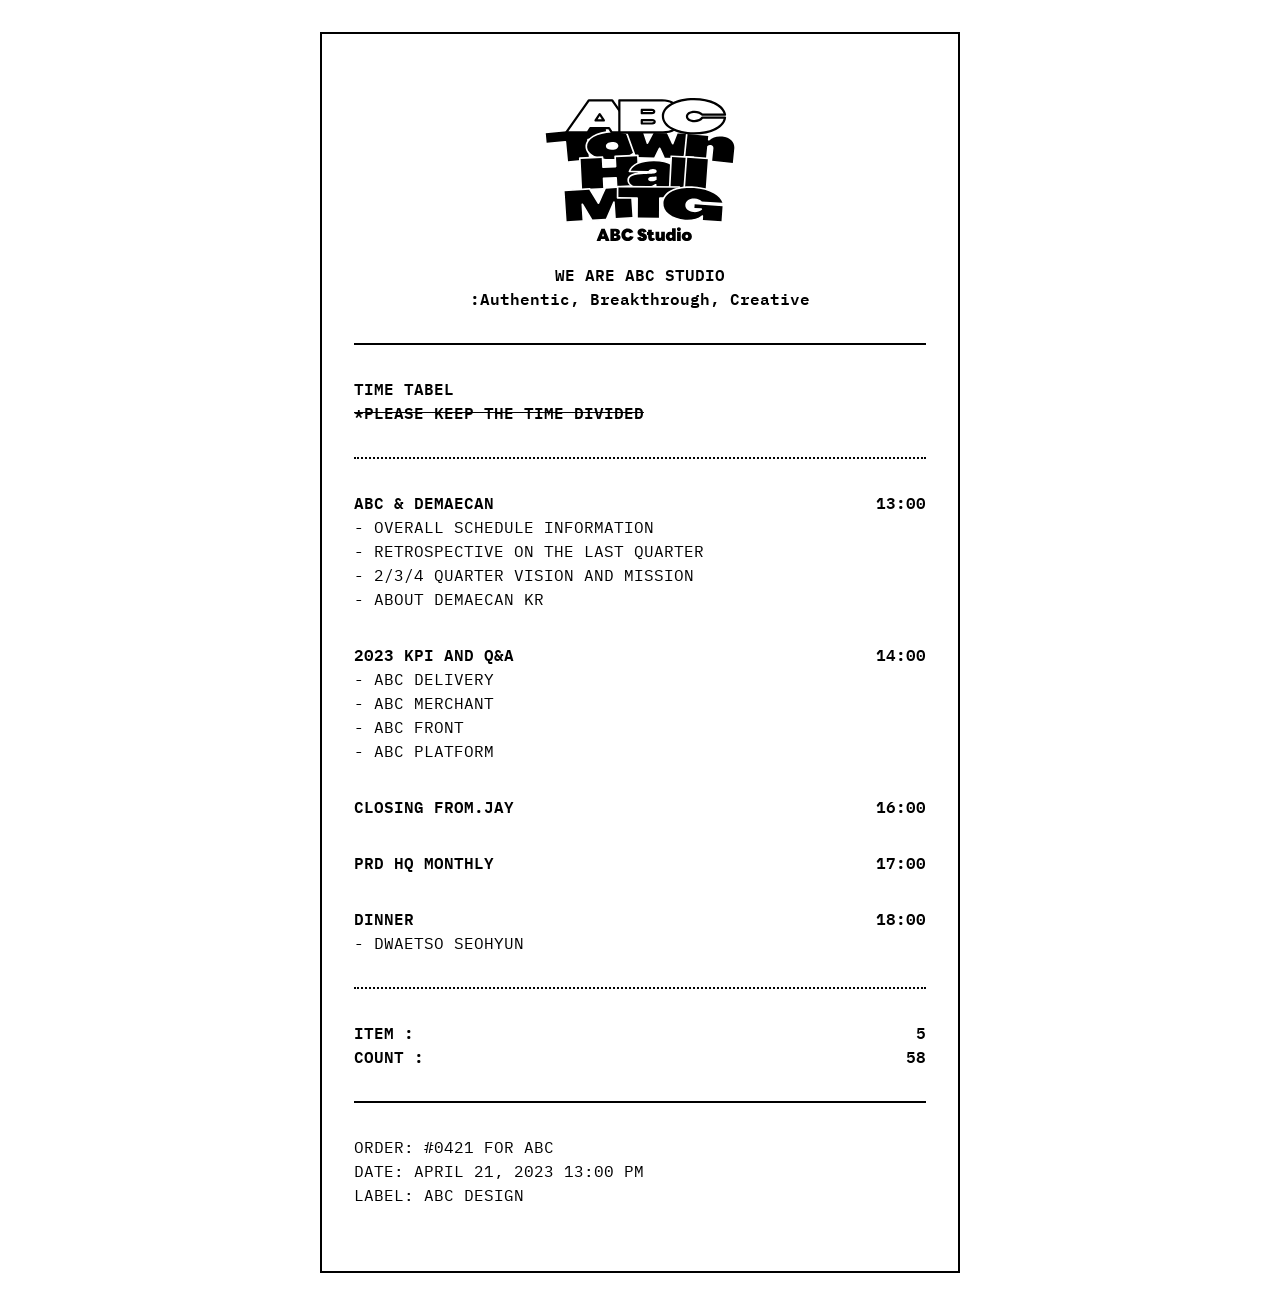
==== index.html @ a7e6b998 "Update index.html" ====
<!doctype html>
<html lang="kr">
<head>
<meta charset="utf-8">
<meta http-equiv="X-UA-Compatible" content="IE=edge, chrome=1">
<meta name="viewport" content="width=device-width, initial-scale=1.0">
<title>ABC Mini Town Hall - 2023 2Q</title>
<link rel="preconnect" href="https://fonts.googleapis.com">
<link rel="preconnect" href="https://fonts.gstatic.com" crossorigin>
<link href="https://fonts.googleapis.com/css2?family=IBM+Plex+Mono:wght@400;600&display=swap" rel="stylesheet">
<style>
    html, body, div, span, applet, object, iframe,
    h1, h2, h3, h4, h5, h6, p, blockquote, pre,
    a, abbr, acronym, address, big, cite, code,
    del, dfn, em, img, ins, kbd, q, s, samp,
    small, strike, strong, sub, sup, tt, var,
    b, u, i, center,
    dl, dt, dd, ol, ul, li,
    fieldset, form, label, legend,
    table, caption, tbody, tfoot, thead, tr, th, td,
    article, aside, canvas, details, embed,
    figure, figcaption, footer, header, hgroup,
    menu, nav, output, ruby, section, summary,
    time, mark, audio, video {
        margin: 0; padding: 0; border: 0; font-size: 100%; font: inherit; vertical-align: baseline; box-sizing: border-box;}
    /* HTML5 display-role reset for older browsers */
    article, aside, details, figcaption, figure,footer, header, hgroup, menu, nav, section {display: block;}
    ol, ul {list-style: none;}   
    
    body {background: #fff; font-family: 'IBM Plex Mono', monospace; width: 100%; max-width: 40rem; border: 2px solid #000; margin: 2rem auto; padding: 4rem 2rem; font-size: 1rem; font-weight: 400; line-height: 1.5; }
    h1 {font-weight: 600; font-size: 1rem; }
    span {text-decoration: line-through;}
    header  {text-align: center; margin: 0 0 2rem 0;}
    header svg {width: 12rem; height: auto; margin: 0 0 1rem 0; }
    section {text-transform: uppercase; border-top: 2px solid #000;  border-bottom: 2px solid #000;}
    section hr {border-width:2px 0 0 0; border-style:dotted; border-color:#000;}
    section article {margin: 2rem 0;}
    section article div {display: flex; justify-content: space-between;}
    dl {text-transform: uppercase; margin: 2rem 0 0 0;}
    
    @media screen and (max-width: 639px) {
        body {border: 0; margin: 0;}
    }
    
</style>
</head>
<body>
    <header>
        <svg width="177" height="132" viewBox="0 0 177 132" fill="none" xmlns="http://www.w3.org/2000/svg">
        <g clip-path="url(#clip0_108_330)">
        <path d="M19.6887 40.3896L1.74858 42.0853L0.773682 31.7952L57.5393 26.4247L58.5142 36.7148L40.5741 38.4105L42.3511 57.166L21.4631 59.1426L19.6861 40.387L19.6887 40.3896Z" fill="black"/>
        <path d="M21.4631 59.9182C21.0685 59.9182 20.7307 59.6193 20.6946 59.2173L18.9898 41.2323L1.82082 42.8558C1.39269 42.9022 1.01873 42.5852 0.977462 42.16L0.00256827 31.87C-0.0180644 31.6664 0.0464127 31.4628 0.175367 31.303C0.3069 31.1458 0.495173 31.0453 0.698921 31.0273L57.4646 25.6568C57.8927 25.613 58.2667 25.9274 58.3079 26.3526L59.2828 36.6426C59.3035 36.8462 59.239 37.0498 59.11 37.2096C58.9785 37.3668 58.7902 37.4673 58.5865 37.4853L41.4175 39.1088L43.1223 57.0938C43.1635 57.519 42.8515 57.8953 42.4259 57.9365L21.5379 59.9131C21.5121 59.9131 21.4889 59.9157 21.4631 59.9157V59.9182ZM19.6861 39.6165C19.8667 39.6165 20.0395 39.6783 20.1787 39.7943C20.3361 39.9257 20.4367 40.1139 20.4547 40.3174L22.1595 58.3025L41.5052 56.4728L39.8004 38.4878C39.7592 38.0626 40.0712 37.6863 40.4968 37.6451L57.6657 36.0216L56.8379 27.27L1.61708 32.4936L2.44754 41.2452L19.6165 39.6216C19.6397 39.6216 19.6655 39.6191 19.6887 39.6191L19.6861 39.6165Z" fill="white"/>
        <path d="M38.9725 45.0359C38.6553 37.4569 48.3862 31.5839 62.2642 31.0041C76.1423 30.4217 86.3322 35.4597 86.6495 43.0387C86.9667 50.6178 77.2332 56.4496 63.3552 57.0294C49.4771 57.6118 39.2897 52.6149 38.9725 45.0359ZM67.7757 43.9536C67.7035 42.2476 65.5293 41.1704 62.6949 41.289C59.8605 41.4075 57.7843 42.6625 57.8566 44.3711C57.9262 46.0358 60.1004 47.113 62.9348 46.9945C65.7692 46.8759 67.8454 45.6209 67.7757 43.9562V43.9536Z" fill="black"/>
        <path d="M61.2275 57.8489C55.2337 57.8489 49.797 56.782 45.7401 54.7874C41.0461 52.481 38.369 49.0278 38.2014 45.0695C38.0338 41.1086 40.4143 37.4363 44.8967 34.7356C49.2373 32.1174 55.3962 30.5196 62.2333 30.2336C69.0705 29.945 75.3402 31.0247 79.8871 33.2693C84.5811 35.5886 87.2582 39.047 87.4258 43.0079C87.5909 46.9687 85.213 50.6307 80.7279 53.3237C76.3899 55.9265 70.2336 57.519 63.3913 57.8051C62.664 57.836 61.9419 57.8515 61.2275 57.8515V57.8489ZM64.392 31.7334C63.7008 31.7334 63.0045 31.7489 62.2978 31.7772C55.716 32.053 49.8202 33.5734 45.6962 36.0602C41.7193 38.4568 39.607 41.6343 39.7463 45.005C39.8881 48.3732 42.2583 51.3548 46.4209 53.401C50.7332 55.5193 56.7373 56.5372 63.3243 56.2589C76.6891 55.6997 86.175 50.1539 85.8784 43.0723C85.7365 39.7015 83.3663 36.7122 79.2011 34.6557C75.3454 32.7513 70.1485 31.7334 64.392 31.7334ZM62.5222 47.7779C61.181 47.7779 59.9482 47.5202 59.0095 47.0409C57.8153 46.4301 57.1319 45.4947 57.0855 44.4046C56.9952 42.2579 59.2906 40.6602 62.664 40.5185C66.04 40.3741 68.4592 41.7786 68.5495 43.9227C68.6372 46.0462 66.3444 47.6259 62.9684 47.7676C62.8188 47.7728 62.6692 47.7779 62.5222 47.7779ZM63.1154 42.0544C62.989 42.0544 62.86 42.0569 62.7285 42.0621C60.3428 42.1626 58.5813 43.1419 58.6303 44.3376C58.6587 44.9896 59.2338 45.4174 59.711 45.6622C60.5208 46.0745 61.6504 46.2729 62.9013 46.2214C65.2483 46.1235 67.0485 45.1416 67.002 43.9871C66.953 42.8558 65.3102 42.0544 63.1128 42.0544H63.1154Z" fill="white"/>
        <path d="M75.6962 30.8572L91.8748 31.2489L93.626 36.5035L95.3385 41.6318L98.0053 36.6091L100.633 31.4628L113.851 31.7824L116.268 37.0524L118.646 42.1961L120.644 37.158L122.648 31.9963L138.368 32.3777L128.444 56.1919L110.888 55.7667L108.791 51.0044L106.653 46.3245L104.332 50.8961L102.008 55.5502L84.4522 55.125L75.6962 30.8572Z" fill="black"/>
        <path d="M128.446 56.9624C128.446 56.9624 128.433 56.9624 128.428 56.9624L110.872 56.5372C110.573 56.5294 110.302 56.3491 110.184 56.0759L108.087 51.3136L106.619 48.1026L105.023 51.244L102.702 55.8929C102.568 56.1609 102.289 56.331 101.99 56.3207L84.434 55.8955C84.1142 55.8878 83.8331 55.6842 83.7248 55.3853L74.9688 31.1175C74.8811 30.8778 74.9198 30.6098 75.0694 30.4036C75.219 30.1975 75.4717 30.0738 75.7167 30.0815L91.8953 30.4732C92.2229 30.481 92.5091 30.6923 92.6097 31.0015L95.5009 39.6706L97.3217 36.2432L99.9446 31.1072C100.079 30.8417 100.352 30.6717 100.651 30.6845L113.869 31.0041C114.166 31.0118 114.431 31.1871 114.553 31.4551L116.969 36.7251L118.589 40.2298L119.925 36.8668L121.926 31.7102C122.045 31.4061 122.331 31.1999 122.666 31.2154L138.386 31.5968C138.641 31.602 138.876 31.736 139.015 31.9499C139.154 32.1637 139.178 32.4318 139.08 32.6688L129.155 56.4831C129.034 56.7717 128.753 56.9598 128.441 56.9598L128.446 56.9624ZM111.401 55.0039L127.935 55.4033L137.223 33.1198L123.177 32.7797L121.372 37.4363L119.37 42.4795C119.257 42.7682 118.981 42.9589 118.671 42.9666C118.664 42.9666 118.656 42.9666 118.651 42.9666C118.349 42.9666 118.076 42.7914 117.949 42.5182L115.571 37.3745L113.353 32.5426L101.105 32.2462L98.6989 36.9596L96.027 41.9925C95.8826 42.2657 95.5886 42.4306 95.2791 42.3997C94.9696 42.3739 94.7065 42.1677 94.6085 41.874L91.3176 32.0065L76.8128 31.6561L85.0066 54.3622L101.541 54.7616L103.646 50.5456L105.969 45.9688C106.101 45.7086 106.369 45.5462 106.658 45.5462C106.663 45.5462 106.668 45.5462 106.673 45.5462C106.97 45.5514 107.238 45.7292 107.362 45.9972L109.5 50.677L111.404 54.9987L111.401 55.0039Z" fill="white"/>
        <path d="M131.675 32.2359L152.261 34.2872L151.838 38.5187C155.124 35.4108 159.179 34.2666 164.409 34.7872C172.128 35.5577 176.804 40.3793 176.167 46.7651L174.777 60.6991L154.191 58.6478L155.413 46.4121C155.542 45.1261 154.833 44.2603 153.461 44.1237C152.548 44.0335 151.764 44.3324 151.212 44.8221L149.876 58.2174L129.29 56.1661L131.678 32.2359H131.675Z" fill="black"/>
        <path d="M174.777 61.4722C174.751 61.4722 174.725 61.4722 174.699 61.4696L154.113 59.4183C153.688 59.3745 153.378 58.9982 153.419 58.573L154.642 46.3373C154.73 45.4586 154.317 44.987 153.383 44.8942C152.852 44.8401 152.354 44.9586 151.947 45.2292L150.642 58.2947C150.621 58.4983 150.521 58.6864 150.363 58.8153C150.203 58.9441 150.002 59.0085 149.796 58.9853L129.21 56.934C128.784 56.8902 128.475 56.514 128.516 56.0888L130.904 32.1586C130.925 31.955 131.025 31.7669 131.183 31.638C131.342 31.5092 131.544 31.4473 131.75 31.4679L152.336 33.5193C152.54 33.5399 152.728 33.6404 152.857 33.7976C152.986 33.9573 153.048 34.1609 153.027 34.3645L152.793 36.7096C155.934 34.4006 159.699 33.5399 164.481 34.0192C168.445 34.4135 171.726 35.836 173.97 38.1295C176.244 40.454 177.268 43.4665 176.93 46.8424L175.54 60.7764C175.52 60.98 175.419 61.1681 175.262 61.2969C175.122 61.4103 174.95 61.4722 174.772 61.4722H174.777ZM155.037 57.9545L174.083 59.8538L175.398 46.6878C175.687 43.7835 174.816 41.1962 172.871 39.2093C170.882 37.1786 167.932 35.9133 164.334 35.5551C159.253 35.0474 155.449 36.1684 152.372 39.0779C152.138 39.2995 151.789 39.3536 151.501 39.2093C151.212 39.0676 151.039 38.7583 151.072 38.4388L151.418 34.9778L132.372 33.0786L130.135 55.4703L149.182 57.3696L150.443 44.7422C150.464 44.5489 150.554 44.3685 150.698 44.2396C151.464 43.5619 152.473 43.2475 153.538 43.3506C155.318 43.5284 156.354 44.7576 156.182 46.4868L155.037 57.952V57.9545Z" fill="white"/>
        <path d="M32.9684 55.491L53.926 54.455L54.3903 63.8225L66.0142 63.2478L65.55 53.8803L86.5076 52.8444L87.9519 81.9853L66.9943 83.0212L66.5274 73.5713L54.9035 74.146L55.3729 83.5959L34.4153 84.6319L32.971 55.491H32.9684Z" fill="black"/>
        <path d="M34.4101 85.4049C34.0001 85.4049 33.6596 85.0828 33.639 84.6705L32.1947 55.5296C32.1844 55.326 32.2566 55.125 32.3933 54.9729C32.53 54.8209 32.7234 54.7307 32.9297 54.7204L53.8874 53.6844C54.0963 53.6715 54.2923 53.7463 54.4445 53.8828C54.5966 54.0194 54.6869 54.2127 54.6972 54.4189L55.1228 63.0132L65.2018 62.5159L64.7763 53.9215C64.7556 53.4937 65.0832 53.1329 65.5113 53.1123L86.469 52.0764C86.8893 52.0506 87.2582 52.383 87.2788 52.8108L88.7231 81.9517C88.7437 82.3795 88.4162 82.7403 87.988 82.7609L67.0304 83.7969C66.6074 83.8226 66.2412 83.4902 66.2206 83.0624L65.7899 74.3856L55.7108 74.883L56.1415 83.5598C56.1518 83.7634 56.0796 83.9644 55.9429 84.1164C55.8062 84.2685 55.6128 84.3587 55.4065 84.369L34.4488 85.4049C34.4359 85.4049 34.423 85.4049 34.4101 85.4049ZM33.7783 56.2254L35.1452 83.8226L54.5554 82.864L54.1247 74.1872C54.1143 73.9836 54.1866 73.7826 54.3232 73.6305C54.4599 73.4785 54.6534 73.3883 54.8597 73.378L66.4836 72.8033C66.9118 72.7724 67.2728 73.11 67.2935 73.5378L67.7242 82.2146L87.1344 81.2534L85.7674 53.6561L66.3573 54.6147L66.7828 63.2091C66.8034 63.6369 66.4759 63.9976 66.0478 64.0183L54.4238 64.5929C54.2149 64.6058 54.0189 64.5311 53.8667 64.3945C53.7146 64.2579 53.6243 64.0646 53.614 63.8585L53.1884 55.2641L33.7783 56.2228V56.2254Z" fill="white"/>
        <path d="M77.5995 75.7154C77.6795 68.9223 88.8546 69.3012 96.3649 69.18C100.203 69.1002 103.127 68.9249 103.14 67.59C103.148 66.8401 102.155 66.2036 100.445 66.183C98.4849 66.1598 97.265 66.9793 96.7105 67.974L78.7343 67.7653C80.9394 61.0392 90.2422 57.519 101.505 57.6505C115.896 57.818 123.386 62.9488 123.298 70.5742L123.156 82.8279L102.926 82.5934L102.957 79.9674C100.012 82.1012 95.7021 83.1758 89.9456 83.1088C82.7706 83.0264 77.5479 80.2561 77.5995 75.7128V75.7154ZM99.2458 76.0916C100.664 76.1071 102.088 75.7076 103.011 75.0505L103.034 73.0507C102.24 73.2904 101.278 73.3625 100.319 73.4373C98.4823 73.5816 96.8111 73.7311 96.7982 74.8134C96.7905 75.5221 97.6184 76.0736 99.2458 76.0916Z" fill="black"/>
        <path d="M90.4382 83.8871C90.2731 83.8871 90.1055 83.8871 89.9378 83.8845C81.9169 83.7917 76.7716 80.5807 76.8283 75.705C76.8877 70.5768 82.3166 69.1027 88.166 68.6492L78.7291 68.5409C78.4815 68.5383 78.252 68.4172 78.1101 68.2188C77.9657 68.0178 77.927 67.7627 78.0044 67.5282C80.2044 60.8176 89.2105 56.7485 101.518 56.8799C108.683 56.9624 114.308 58.2354 118.241 60.6604C122.104 63.0441 124.124 66.4767 124.075 70.5871L123.933 82.8408C123.928 83.2634 123.582 83.6036 123.159 83.6036H123.149L102.918 83.3691C102.49 83.3639 102.15 83.0135 102.155 82.5857L102.168 81.3925C99.2406 83.0495 95.3049 83.8871 90.4408 83.8871H90.4382ZM78.3732 75.7231C78.3294 79.5989 82.982 82.2558 89.9533 82.3383C95.4519 82.4027 99.6687 81.3951 102.501 79.3438C102.738 79.1711 103.05 79.1479 103.31 79.2819C103.571 79.4159 103.731 79.6865 103.728 79.9777L103.708 81.8306L122.39 82.0471L122.525 70.5665C122.566 66.9767 120.851 64.0853 117.426 61.9747C113.787 59.7301 108.278 58.5034 101.497 58.4261C90.5491 58.287 82.4172 61.5624 79.8691 67.0076L96.2953 67.1983C97.149 66.0361 98.6345 65.4021 100.455 65.4124C101.397 65.4227 102.212 65.6057 102.813 65.9381C103.522 66.3298 103.922 66.9354 103.914 67.6003C103.888 69.7959 100.241 69.8707 96.3804 69.9531C95.8568 69.9609 95.3178 69.9686 94.7685 69.9737C87.4929 70.0562 78.4377 70.1567 78.3732 75.7231ZM100.368 66.9561C98.9672 66.9561 97.8814 67.4612 97.3888 68.3502C97.3836 68.3605 97.3759 68.3708 97.3708 68.3812C98.7067 68.3425 100.074 68.2703 101.049 68.0925C102.132 67.8967 102.366 67.6338 102.369 67.5797C102.369 67.5307 102.286 67.4096 102.065 67.2885C101.848 67.1699 101.35 66.9664 100.44 66.9561C100.417 66.9561 100.393 66.9561 100.37 66.9561H100.368ZM99.3309 76.8647C99.2999 76.8647 99.269 76.8647 99.238 76.8647C98.325 76.8544 97.5822 76.692 97.0329 76.3854C96.3855 76.0246 96.0193 75.4473 96.027 74.8031C96.0477 72.9992 98.2863 72.8214 100.259 72.6642C101.165 72.5972 102.098 72.525 102.813 72.3085C103.047 72.2364 103.305 72.2828 103.501 72.4296C103.697 72.5765 103.813 72.811 103.811 73.0559L103.788 75.0556C103.785 75.303 103.664 75.535 103.463 75.6767C102.413 76.4214 100.876 76.8595 99.3334 76.8595L99.3309 76.8647ZM99.2561 75.3185C100.347 75.3314 101.448 75.0685 102.245 74.6227L102.253 74.0145C101.644 74.1124 101.005 74.1588 100.381 74.2052C99.6171 74.2671 97.5797 74.4268 97.5771 74.8185C97.5771 74.9087 97.755 75.0118 97.7911 75.0324C97.9717 75.1329 98.405 75.3056 99.2586 75.3159L99.2561 75.3185Z" fill="white"/>
        <path d="M117.323 53.6948L137.86 54.7436L136.369 83.882L115.832 82.8331L117.323 53.6948Z" fill="black"/>
        <path d="M136.372 84.655C136.359 84.655 136.346 84.655 136.33 84.655L115.793 83.6062C115.589 83.5959 115.396 83.5031 115.259 83.351C115.123 83.199 115.05 82.998 115.061 82.7944L116.551 53.6561C116.562 53.4525 116.655 53.2592 116.807 53.1226C116.959 52.986 117.155 52.9139 117.364 52.9242L137.901 53.973C138.327 53.9937 138.657 54.357 138.634 54.7848L137.143 83.9231C137.122 84.3355 136.779 84.6576 136.372 84.6576V84.655ZM116.644 82.1012L135.637 83.0701L137.047 55.4754L118.055 54.5065L116.644 82.1012Z" fill="white"/>
        <path d="M131.355 54.3416L151.864 55.8414L149.731 84.9385L129.222 83.4387L131.355 54.3416Z" fill="black"/>
        <path d="M149.734 85.7116C149.716 85.7116 149.695 85.7116 149.677 85.7116L129.168 84.2118C128.965 84.1963 128.774 84.101 128.64 83.9464C128.505 83.7917 128.438 83.5882 128.454 83.3846L130.587 54.2875C130.602 54.0839 130.698 53.8932 130.852 53.7592C131.007 53.6252 131.211 53.5608 131.415 53.5736L151.924 55.0735C152.349 55.1044 152.669 55.4755 152.638 55.9007L150.505 84.9978C150.474 85.405 150.136 85.7142 149.734 85.7142V85.7116ZM130.053 82.7249L149.019 84.1113L151.039 56.5552L132.072 55.1688L130.053 82.7249Z" fill="white"/>
        <path d="M18.1852 85.3431L42.0778 83.7711L46.1502 90.3966L50.2252 97.0634L53.351 89.925L56.5207 82.8253L80.4133 81.2534L82.3296 110.366L65.4727 111.474L64.4565 96.0429L64.2012 96.6021L57.524 111.995L44.2468 112.868L35.6069 98.4833L35.2794 97.9627L36.2955 113.394L20.104 114.458L18.1878 85.3457L18.1852 85.3431Z" fill="black"/>
        <path d="M20.1014 115.231C19.6965 115.231 19.356 114.917 19.3302 114.51L17.414 85.3972C17.3856 84.972 17.708 84.6035 18.1361 84.5751L42.0288 83.0032C42.3176 82.98 42.5884 83.1243 42.738 83.3691L46.8104 89.9946L50.1142 95.396L52.6443 89.6158L55.8165 82.5109C55.9326 82.2481 56.1854 82.0729 56.4716 82.0548L80.3643 80.4828C80.5706 80.4674 80.7718 80.537 80.9239 80.6735C81.0761 80.8101 81.1715 80.9982 81.187 81.2044L83.1033 110.317C83.1162 110.521 83.0491 110.724 82.9124 110.876C82.7757 111.028 82.5874 111.124 82.3811 111.139L65.5242 112.247C65.0961 112.278 64.7299 111.953 64.7015 111.526L63.8942 99.2564L58.2331 112.304C58.1171 112.569 57.8643 112.75 57.5729 112.768L44.2958 113.641C44.0095 113.662 43.731 113.518 43.5814 113.268L36.2593 101.073L37.0666 113.34C37.095 113.765 36.7726 114.134 36.3445 114.162L20.153 115.226C20.1349 115.226 20.1194 115.226 20.1014 115.226V115.231ZM19.0078 86.0647L20.8235 113.636L35.4701 112.672L34.5056 98.0143C34.4824 97.6612 34.7016 97.3365 35.0394 97.2283C35.3773 97.1201 35.7461 97.2541 35.9318 97.553L36.2593 98.0736L44.6646 112.067L57.0003 111.255L63.4919 96.2954L63.755 95.7207C63.902 95.3986 64.2502 95.2182 64.5983 95.2801C64.9465 95.3445 65.207 95.6357 65.2302 95.9888L66.1948 110.647L81.5094 109.639L79.6937 82.0677L57.039 83.5572L54.0602 90.2317L50.9369 97.3649C50.8209 97.6277 50.5681 97.8055 50.2818 97.8262C49.9956 97.8468 49.7196 97.705 49.57 97.4577L45.495 90.7909L41.6677 84.5648L19.013 86.0543L19.0078 86.0647Z" fill="white"/>
        <path d="M85.8345 92.1748L67.8145 92.0871L67.8635 81.7507L124.882 82.0239L124.833 92.3603L106.813 92.2727L106.723 111.111L85.7417 111.01L85.8319 92.1722L85.8345 92.1748Z" fill="black"/>
        <path d="M106.725 111.889H106.723L85.7417 111.788C85.3136 111.788 84.9706 111.438 84.9706 111.013L85.0583 92.9479L67.8119 92.8654C67.3838 92.8654 67.0408 92.5149 67.0408 92.0897L67.0898 81.7533C67.0898 81.3281 67.438 80.9828 67.8635 80.9828H67.8661L124.884 81.256C125.313 81.256 125.656 81.6064 125.656 82.0316L125.607 92.3681C125.607 92.5716 125.524 92.7701 125.377 92.9144C125.23 93.0587 125.037 93.1309 124.828 93.1386L107.581 93.0561L107.494 111.121C107.494 111.327 107.411 111.523 107.264 111.667C107.12 111.812 106.924 111.892 106.72 111.892L106.725 111.889ZM86.5232 110.245L105.957 110.338L106.044 92.2727C106.044 91.8475 106.392 91.5022 106.818 91.5022H106.821L124.067 91.5846L124.108 82.7944L68.6372 82.529L68.596 91.3192L85.8423 91.4017C86.2704 91.4017 86.6134 91.7521 86.6134 92.1774L86.5258 110.242L86.5232 110.245Z" fill="white"/>
        <path d="M145.945 108.853C142.314 111.822 136.849 113.451 130.066 112.987C117.498 112.123 108.794 104.926 109.361 96.651C110.026 86.9615 121.715 81.1632 138.404 82.3074C153.554 83.3459 163.896 89.822 165.546 97.4551L145.153 96.0558C143.995 94.6384 141.396 93.5432 138.858 93.3679C134.53 93.0716 131.288 95.2311 131.061 98.5142C130.845 101.674 133.728 104.13 137.973 104.421C140.72 104.609 143.364 103.872 145.004 102.521L137.847 102.029L138.182 97.1639L165.441 99.0348L164.383 114.42L145.656 113.136L145.95 108.853H145.945Z" fill="black"/>
        <path d="M164.378 115.195C164.36 115.195 164.342 115.195 164.324 115.195L145.597 113.912C145.171 113.884 144.849 113.512 144.877 113.087L145.058 110.461C141.182 113 135.913 114.167 130.012 113.76C117.186 112.881 107.976 105.503 108.59 96.5995C109.289 86.4125 121.294 80.3617 138.456 81.5368C153.293 82.5547 164.484 88.8865 166.299 97.2927C166.351 97.5298 166.286 97.7772 166.129 97.9627C165.969 98.1457 165.732 98.2462 165.492 98.2282L145.099 96.8288C144.885 96.8134 144.689 96.7129 144.552 96.5454C143.544 95.311 141.125 94.2982 138.804 94.141C134.891 93.8704 132.031 95.695 131.832 98.5709C131.644 101.3 134.192 103.39 138.025 103.653C139.526 103.756 141.024 103.557 142.309 103.114L137.793 102.805C137.367 102.777 137.045 102.406 137.073 101.98L137.408 97.1149C137.421 96.9113 137.517 96.7206 137.672 96.584C137.826 96.45 138.03 96.383 138.234 96.3959L165.492 98.2668C165.918 98.2952 166.24 98.6663 166.212 99.0915L165.154 114.476C165.126 114.883 164.785 115.195 164.383 115.195H164.378ZM146.474 112.42L163.658 113.597L164.61 99.7538L138.894 97.9911L138.667 101.313L145.053 101.751C145.37 101.772 145.641 101.985 145.736 102.287C145.832 102.588 145.736 102.918 145.491 103.119C143.67 104.619 140.839 105.395 137.917 105.194C133.248 104.874 130.04 102.042 130.285 98.4653C130.54 94.7415 134.167 92.2753 138.907 92.6C141.55 92.7803 144.15 93.855 145.52 95.311L164.509 96.6124C163.452 93.4169 160.7 90.4198 156.646 88.0824C151.828 85.3018 145.499 83.5727 138.347 83.083C122.107 81.9672 110.766 87.4433 110.129 96.7077C109.869 100.486 111.695 104.14 115.267 106.998C118.971 109.961 124.242 111.814 130.115 112.219C136.356 112.649 141.803 111.24 145.453 108.258C145.692 108.062 146.025 108.029 146.299 108.17C146.572 108.312 146.737 108.603 146.716 108.91L146.474 112.422V112.42Z" fill="white"/>
        <path d="M41.2756 2.12604H62.8935L83.6268 31.5994H62.4293L59.943 27.8086H42.7509L40.2646 31.5994H20.5011L41.2756 2.12604ZM47.5119 20.611H55.182L51.347 14.8436L47.5119 20.611Z" fill="white"/>
        <path d="M83.6268 32.6302H62.4293C62.0811 32.6302 61.7562 32.455 61.5653 32.1638L59.3834 28.8394H43.3054L41.1235 32.1638C40.9326 32.455 40.6077 32.6302 40.2595 32.6302H20.496C20.1117 32.6302 19.7584 32.4163 19.5804 32.0736C19.4024 31.7308 19.4308 31.3211 19.6526 31.0041L40.4323 1.53074C40.6257 1.25758 40.9404 1.09265 41.2757 1.09265H62.8936C63.2288 1.09265 63.5435 1.255 63.7369 1.53074L84.4702 31.0041C84.692 31.3185 84.7203 31.7308 84.5424 32.071C84.3644 32.4111 84.0111 32.6276 83.6268 32.6276V32.6302ZM62.989 30.5686H81.6409L62.3571 3.15684H41.8095L22.487 30.5686H39.705L41.8869 27.2442C42.0778 26.953 42.4027 26.7778 42.7509 26.7778H59.9431C60.2913 26.7778 60.6162 26.953 60.8071 27.2442L62.989 30.5686ZM55.1847 21.6418H47.5145C47.1353 21.6418 46.7846 21.4331 46.6041 21.098C46.4235 20.763 46.4442 20.3559 46.6531 20.0415L50.4882 14.2741C50.679 13.9855 51.0014 13.8128 51.347 13.8128C51.6926 13.8128 52.015 13.9855 52.2058 14.2741L56.0409 20.0415C56.2524 20.3584 56.2705 20.763 56.0899 21.098C55.9094 21.4331 55.5612 21.6418 55.1795 21.6418H55.1847ZM49.4385 19.5802H53.2607L51.3496 16.7042L49.4385 19.5802Z" fill="black"/>
        <path d="M69.4651 2.12604H108.825C117.085 2.12604 121.635 5.07415 121.635 9.87255C121.635 13.0732 119.569 15.5987 115.651 16.779C120.583 17.7041 122.857 20.1884 122.857 23.7266C122.857 28.6539 118.138 31.5994 109.583 31.5994H69.4651V2.12604ZM90.1571 10.8853V14.0009H99.2587C100.734 14.0009 101.619 13.4546 101.619 12.4418C101.619 11.4291 100.734 10.8827 99.2587 10.8827H90.1571V10.8853ZM90.1571 20.4022V23.5179H99.6816C101.157 23.5179 102.042 22.9277 102.042 21.9588C102.042 20.9898 101.157 20.3997 99.6816 20.3997H90.1571V20.4022Z" fill="white"/>
        <path d="M109.583 32.6302H69.4651C68.8951 32.6302 68.4335 32.1689 68.4335 31.5994V2.12602C68.4335 1.5565 68.8951 1.09521 69.4651 1.09521H108.825C117.493 1.09521 122.666 4.37576 122.666 9.87254C122.666 12.7047 121.256 15.0446 118.71 16.5702C122.914 18.2298 123.889 21.2681 123.889 23.7266C123.889 26.4041 122.494 32.6302 109.583 32.6302ZM70.4967 30.5686H109.583C117.364 30.5686 121.826 28.074 121.826 23.7266C121.826 20.5826 119.685 18.5854 115.461 17.7917C114.994 17.7041 114.646 17.3072 114.622 16.8331C114.597 16.3589 114.901 15.9285 115.355 15.7919C118.741 14.774 120.603 12.6712 120.603 9.87254C120.603 5.605 116.309 3.15683 108.825 3.15683H70.4967V30.5686ZM99.6791 24.5461H90.1545C89.5845 24.5461 89.1229 24.0848 89.1229 23.5153V20.3997C89.1229 19.8301 89.5845 19.3688 90.1545 19.3688H99.6791C102.183 19.3688 103.071 20.763 103.071 21.9562C103.071 23.1493 102.183 24.5461 99.6791 24.5461ZM91.1862 22.4845H99.6791C100.172 22.4845 101.007 22.3736 101.007 21.9562C101.007 21.5387 100.172 21.4305 99.6791 21.4305H91.1862V22.4845ZM99.2561 15.0292H90.1545C89.5845 15.0292 89.1229 14.5679 89.1229 13.9983V10.8827C89.1229 10.3132 89.5845 9.85192 90.1545 9.85192H99.2561C101.758 9.85192 102.648 11.1894 102.648 12.4418C102.648 13.6943 101.755 15.0292 99.2561 15.0292ZM91.1862 12.9675H99.2561C99.5682 12.9675 100.584 12.9289 100.584 12.4418C100.584 11.9548 99.5682 11.9135 99.2561 11.9135H91.1862V12.9675Z" fill="black"/>
        <path d="M145.721 15.4312C144.669 13.8309 141.759 12.6944 138.853 12.6944C134.68 12.6944 131.814 14.421 131.814 16.9465C131.814 19.472 134.68 21.2424 138.853 21.2424C141.971 21.2424 144.963 19.8946 145.891 18.0855H166.877C165.781 26.5072 154.446 32.6972 138.265 32.6972C122.084 32.6972 109.652 26.0021 109.652 16.8666C109.652 7.73107 121.743 1.03082 138.262 1.03082C154.781 1.03082 165.358 7.09455 166.875 15.4312H145.721Z" fill="white"/>
        <path d="M138.262 33.7254C121.085 33.7254 108.618 26.6335 108.618 16.864C108.618 7.09453 121.085 0 138.262 0C146.092 0 153.053 1.44828 158.397 4.18765C163.718 6.91672 167.089 10.8441 167.891 15.2482C167.945 15.5497 167.865 15.859 167.669 16.0935C167.473 16.328 167.184 16.4646 166.877 16.4646H145.723C145.375 16.4646 145.053 16.2893 144.862 16.0007C144.008 14.7045 141.427 13.7278 138.855 13.7278C135.319 13.7278 132.849 15.0524 132.849 16.949C132.849 18.8457 135.374 20.2141 138.855 20.2141C141.852 20.2141 144.32 18.8947 144.976 17.6165C145.151 17.2712 145.507 17.0547 145.894 17.0547H166.88C167.176 17.0547 167.46 17.1836 167.653 17.4052C167.849 17.6268 167.94 17.9232 167.901 18.2195C167.321 22.6855 164.053 26.6799 158.707 29.463C153.35 32.2514 146.281 33.728 138.267 33.728L138.262 33.7254ZM138.262 2.06161C130.445 2.06161 123.342 3.6104 118.261 6.42193C113.374 9.1278 110.681 12.8335 110.681 16.8614C110.681 20.8893 113.374 24.5976 118.261 27.3009C123.342 30.1125 130.445 31.6612 138.262 31.6612C152.715 31.6612 163.687 26.5587 165.626 19.1112H146.461C145.107 20.9718 142.046 22.268 138.853 22.268C134.102 22.268 130.783 20.0775 130.783 16.9413C130.783 13.8051 134.025 11.6584 138.853 11.6584C141.883 11.6584 144.805 12.7614 146.229 14.3952H165.559C163.23 7.06876 152.298 2.05646 138.265 2.05646L138.262 2.06161Z" fill="black"/>
        <path d="M48.5435 131.459L52.9537 120.651C53.0156 120.512 53.124 120.434 53.2787 120.434H55.6308C55.7856 120.434 55.8939 120.512 55.9558 120.651L60.366 131.459C60.4434 131.644 60.3506 131.784 60.1494 131.784H57.039C56.8843 131.784 56.7605 131.706 56.714 131.552L56.2189 130.083H52.6133L52.1336 131.552C52.0872 131.706 51.9634 131.784 51.8086 131.784H48.7602C48.559 131.784 48.4661 131.644 48.5435 131.459ZM55.3368 127.423L54.4084 124.64L53.4954 127.423H55.3368Z" fill="black"/>
        <path d="M61.2017 131.505V120.713C61.2017 120.543 61.31 120.434 61.4802 120.434H65.9214C68.9389 120.434 70.0067 121.64 70.0067 123.434C70.0067 124.485 69.4496 125.32 68.3818 125.784C69.8519 126.186 70.5792 127.191 70.5792 128.397C70.5792 130.608 69.1246 131.784 65.7047 131.784H61.4802C61.31 131.784 61.2017 131.675 61.2017 131.505ZM64.5751 123.063V124.887H65.844C66.2309 124.887 66.6332 124.625 66.6332 123.975C66.6332 123.326 66.2309 123.063 65.844 123.063H64.5751ZM64.5751 127.191V129.155H65.9678C66.5249 129.155 66.9891 128.877 66.9891 128.181C66.9891 127.485 66.5249 127.191 65.9678 127.191H64.5751Z" fill="black"/>
        <path d="M71.291 126.109C71.291 122.63 73.8443 120.218 77.1713 120.218C79.7401 120.218 81.4423 121.378 82.2934 123.48C82.3708 123.666 82.2934 123.79 82.1232 123.836L79.183 124.609C79.0283 124.656 78.9199 124.609 78.8271 124.47C78.4248 123.882 77.8986 123.635 77.1559 123.635C75.9024 123.635 74.9275 124.563 74.9275 126.109C74.9275 127.655 75.9179 128.583 77.1713 128.583C78.0379 128.583 78.7652 128.305 79.1211 127.377C79.183 127.207 79.2913 127.129 79.4616 127.176L82.3708 127.933C82.541 127.98 82.6338 128.088 82.5874 128.243C81.8911 130.423 79.8639 132 77.1713 132C73.6277 132 71.291 129.588 71.291 126.109Z" fill="black"/>
        <path d="M85.9455 128.969C85.8836 128.784 85.961 128.66 86.1312 128.614L88.7309 127.964C88.8857 127.933 89.0094 127.995 89.0713 128.15C89.3808 128.83 89.876 129.062 90.6033 129.062C91.0676 129.062 91.3925 128.908 91.3925 128.629C91.3925 128.274 91.0521 128.119 90.2629 127.841L88.963 127.377C87.2918 126.789 86.1931 125.614 86.1931 123.882C86.1931 121.718 88.1274 120.218 90.4641 120.218C92.3674 120.218 93.9613 121.068 94.6576 123.047C94.7195 123.233 94.6422 123.357 94.4719 123.403L91.7794 124.145C91.6092 124.192 91.4854 124.13 91.4235 123.96C91.114 123.279 90.7426 123.156 90.4021 123.156C90.0617 123.156 89.7522 123.326 89.7522 123.65C89.7522 123.929 90.0308 124.161 91.0676 124.501L91.9496 124.795C93.9303 125.46 94.9207 126.511 94.9207 128.382C94.9207 130.5 93.0638 132 90.4486 132C88.2821 132 86.6109 130.902 85.9455 128.969Z" fill="black"/>
        <path d="M96.0013 127.995V126.264H95.1811C95.0109 126.264 94.9026 126.155 94.9026 125.985V123.759C94.9026 123.589 95.0109 123.48 95.1811 123.48H96.0013V121.702C96.0013 121.532 96.1096 121.424 96.2798 121.424H99.1271C99.2973 121.424 99.4057 121.532 99.4057 121.702V123.48H100.829C101 123.48 101.108 123.589 101.108 123.759V125.985C101.108 126.155 101 126.264 100.829 126.264H99.4057V128.366C99.4057 128.923 99.514 129.155 99.7925 129.155C99.9163 129.155 99.9937 129.124 100.133 128.939C100.21 128.846 100.288 128.83 100.458 128.908L102.299 129.681C102.454 129.743 102.516 129.897 102.423 130.098C101.82 131.397 100.427 131.938 99.22 131.938C96.8833 131.938 96.0013 130.485 96.0013 127.995Z" fill="black"/>
        <path d="M102.826 128.861V123.681C102.826 123.511 102.934 123.403 103.104 123.403H105.951C106.122 123.403 106.23 123.511 106.23 123.681V127.655C106.23 128.66 106.478 129 107.097 129C107.762 129 108.025 128.49 108.025 127.547V123.681C108.025 123.511 108.133 123.403 108.304 123.403H111.151C111.321 123.403 111.429 123.511 111.429 123.681V131.505C111.429 131.675 111.321 131.784 111.151 131.784H108.814C108.644 131.784 108.536 131.691 108.52 131.505L108.489 130.902C107.901 131.613 107.081 131.938 105.951 131.938C103.94 131.938 102.826 130.779 102.826 128.861Z" fill="black"/>
        <path d="M112.296 127.593C112.296 124.965 113.874 123.248 116.18 123.248C116.892 123.248 117.511 123.449 118.021 123.821V120.465C118.021 120.295 118.13 120.187 118.3 120.187H121.147C121.318 120.187 121.426 120.295 121.426 120.465V131.505C121.426 131.675 121.318 131.784 121.147 131.784H118.811C118.64 131.784 118.517 131.675 118.517 131.505L118.501 130.933C117.929 131.598 117.139 131.938 116.18 131.938C113.874 131.938 112.296 130.222 112.296 127.593ZM118.3 127.593C118.3 126.774 117.774 126.186 117 126.186C116.226 126.186 115.7 126.774 115.7 127.593C115.7 128.413 116.226 129 117 129C117.774 129 118.3 128.413 118.3 127.593Z" fill="black"/>
        <path d="M122.556 120.901C122.556 119.88 123.345 119.185 124.366 119.185C125.387 119.185 126.177 119.88 126.177 120.901C126.177 121.921 125.387 122.617 124.366 122.617C123.345 122.617 122.556 121.921 122.556 120.901ZM122.664 131.508V123.684C122.664 123.514 122.772 123.406 122.942 123.406H125.79C125.96 123.406 126.068 123.514 126.068 123.684V131.508C126.068 131.678 125.96 131.786 125.79 131.786H122.942C122.772 131.786 122.664 131.678 122.664 131.508Z" fill="black"/>
        <path d="M126.935 127.593C126.935 125.011 128.776 123.248 131.639 123.248C134.502 123.248 136.343 125.011 136.343 127.593C136.343 130.175 134.502 131.938 131.639 131.938C128.776 131.938 126.935 130.175 126.935 127.593ZM132.939 127.593C132.939 126.774 132.413 126.186 131.639 126.186C130.865 126.186 130.339 126.774 130.339 127.593C130.339 128.413 130.865 129 131.639 129C132.413 129 132.939 128.413 132.939 127.593Z" fill="black"/>
        </g>
        <defs>
        <clipPath id="clip0_108_330">
        <rect width="177" height="132" fill="white"/>
        </clipPath>
        </defs>
        </svg>
        <h1>WE ARE ABC STUDIO<br />:Authentic, Breakthrough, Creative</h1>
    </header>
    <section>
        <article>
         <h1>time tabel <br /><span>*Please keep the time divided</span></h1>
        </article>
        <hr>
        <article>
            <div>
                <h1>ABC & Demaecan</h1>
                <h1>13:00</h1>
            </div>
            <ol>
                <li>- Overall schedule information</li>
                <li>- Retrospective on the last quarter</li>
                <li>- 2/3/4 quarter Vision and Mission</li>
                <li>- About Demaecan KR</li>
            </ol>
        </article>
        <article>
            <div>
                <h1>2023 KPI and Q&A</h1>
                <h1>14:00</h1>
            </div>
            <ol>
                <li>- ABC Delivery</li>
                <li>- ABC Merchant</li>
                <li>- ABC front</li>
                <li>- ABC platform</li>
            </ol>
        </article>
        <article>
            <div>
                <h1>Closing from.Jay</h1>
                <h1>16:00</h1>
            </div>
        </article>
        <article>
            <div>
                <h1>PRD HQ Monthly</h1>
                <h1>17:00</h1>
            </div>
        </article>
        <article>
            <div>
                <h1>Dinner</h1>
                <h1>18:00</h1>
            </div>
            <ol>
                <li>- Dwaetso Seohyun</li>
            </ol>
        </article>
        <hr>
        <article>
            <div>
                <h1>Item :</h1>
                <h1>5</h1>
            </div>
            <div>
                <h1>Count :</h1>
                <h1>58</h1>
            </div>
        </article>
    </section>
    <dl>
        <dd>ORDER: #0421 FOR ABC</dd>
        <dd>Date: April 21, 2023 13:00 pm</dd>
        <dd>Label: Abc design</dd>
    </dl>

</body>
</html>
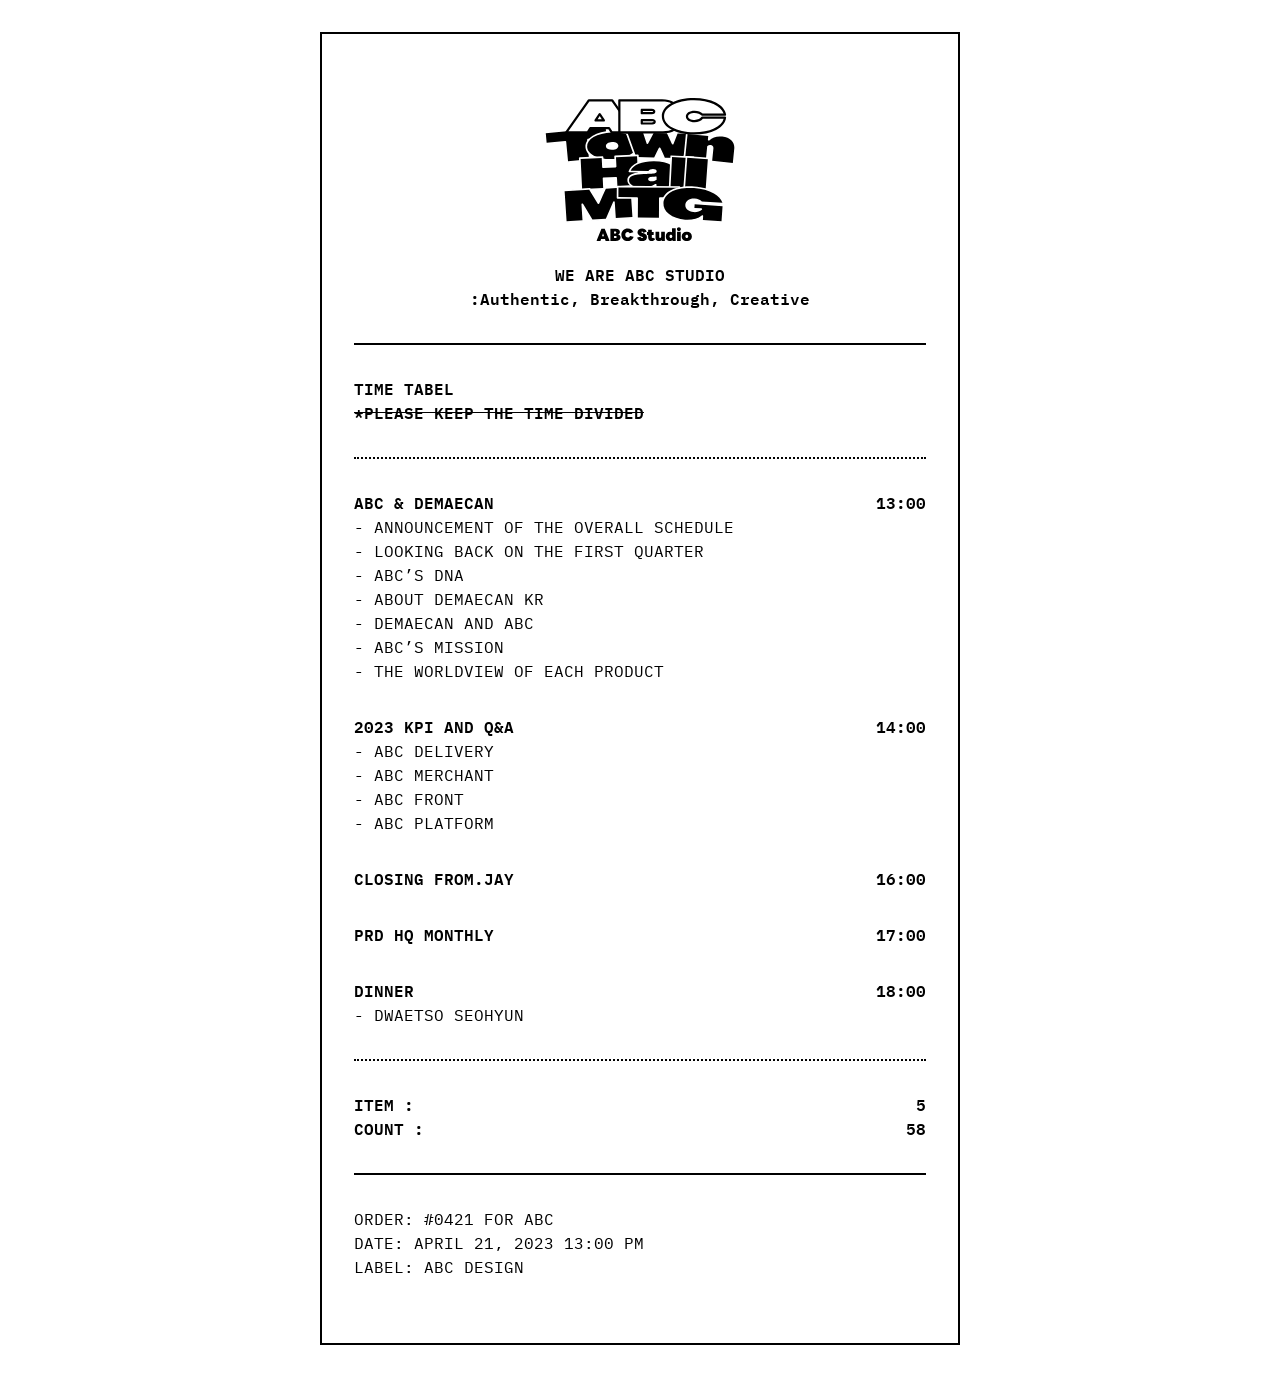
==== commit 6395f10c: "Update index.html" ====
--- a/index.html
+++ b/index.html
@@ -105,10 +105,13 @@
                 <h1>13:00</h1>
             </div>
             <ol>
-                <li>- Overall schedule information</li>
-                <li>- Retrospective on the last quarter</li>
-                <li>- 2/3/4 quarter Vision and Mission</li>
+                <li>- Announcement of the overall schedule</li>
+                <li>- Looking back on the first quarter</li>
+                <li>- ABC’s DNA</li>
                 <li>- About Demaecan KR</li>
+                <li>- Demaecan and ABC</li>
+                <li>- ABC’s mission</li>
+                <li>- the worldview of each product</li>
             </ol>
         </article>
         <article>
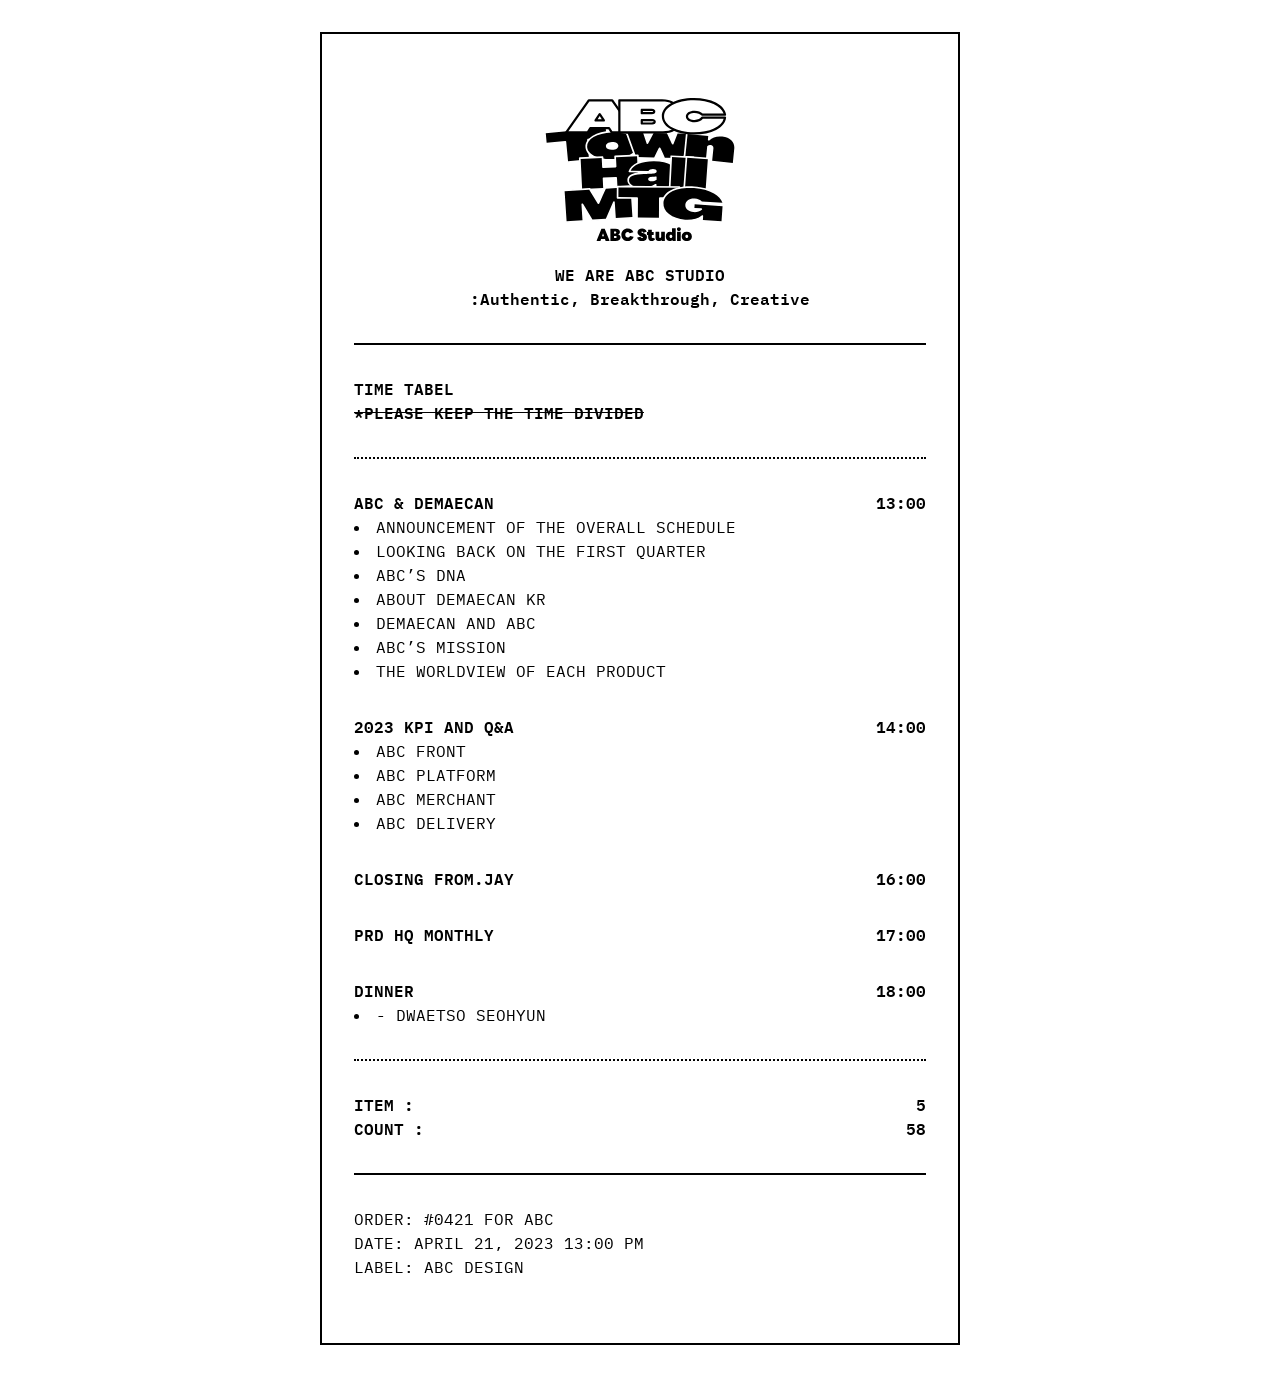
==== commit d950036b: "Update index.html" ====
--- a/index.html
+++ b/index.html
@@ -25,7 +25,7 @@
         margin: 0; padding: 0; border: 0; font-size: 100%; font: inherit; vertical-align: baseline; box-sizing: border-box;}
     /* HTML5 display-role reset for older browsers */
     article, aside, details, figcaption, figure,footer, header, hgroup, menu, nav, section {display: block;}
-    ol, ul {list-style: none;}   
+    ol, ul {list-style: unset; list-style-position: inside;}   
     
     body {background: #fff; font-family: 'IBM Plex Mono', monospace; width: 100%; max-width: 40rem; border: 2px solid #000; margin: 2rem auto; padding: 4rem 2rem; font-size: 1rem; font-weight: 400; line-height: 1.5; }
     h1 {font-weight: 600; font-size: 1rem; }
@@ -37,7 +37,7 @@
     section article {margin: 2rem 0;}
     section article div {display: flex; justify-content: space-between;}
     dl {text-transform: uppercase; margin: 2rem 0 0 0;}
-    
+  
     @media screen and (max-width: 639px) {
         body {border: 0; margin: 0;}
     }
@@ -105,13 +105,13 @@
                 <h1>13:00</h1>
             </div>
             <ol>
-                <li>- Announcement of the overall schedule</li>
-                <li>- Looking back on the first quarter</li>
-                <li>- ABC’s DNA</li>
-                <li>- About Demaecan KR</li>
-                <li>- Demaecan and ABC</li>
-                <li>- ABC’s mission</li>
-                <li>- the worldview of each product</li>
+                <li>Announcement of the overall schedule</li>
+                <li>Looking back on the first quarter</li>
+                <li>ABC’s DNA</li>
+                <li>About Demaecan KR</li>
+                <li>Demaecan and ABC</li>
+                <li>ABC’s mission</li>
+                <li>The worldview of each product</li>
             </ol>
         </article>
         <article>
@@ -120,10 +120,10 @@
                 <h1>14:00</h1>
             </div>
             <ol>
-                <li>- ABC Delivery</li>
-                <li>- ABC Merchant</li>
-                <li>- ABC front</li>
-                <li>- ABC platform</li>
+                <li>ABC front</li>
+                <li>ABC platform</li>
+                <li>ABC Merchant</li>
+                <li>ABC Delivery</li>             
             </ol>
         </article>
         <article>
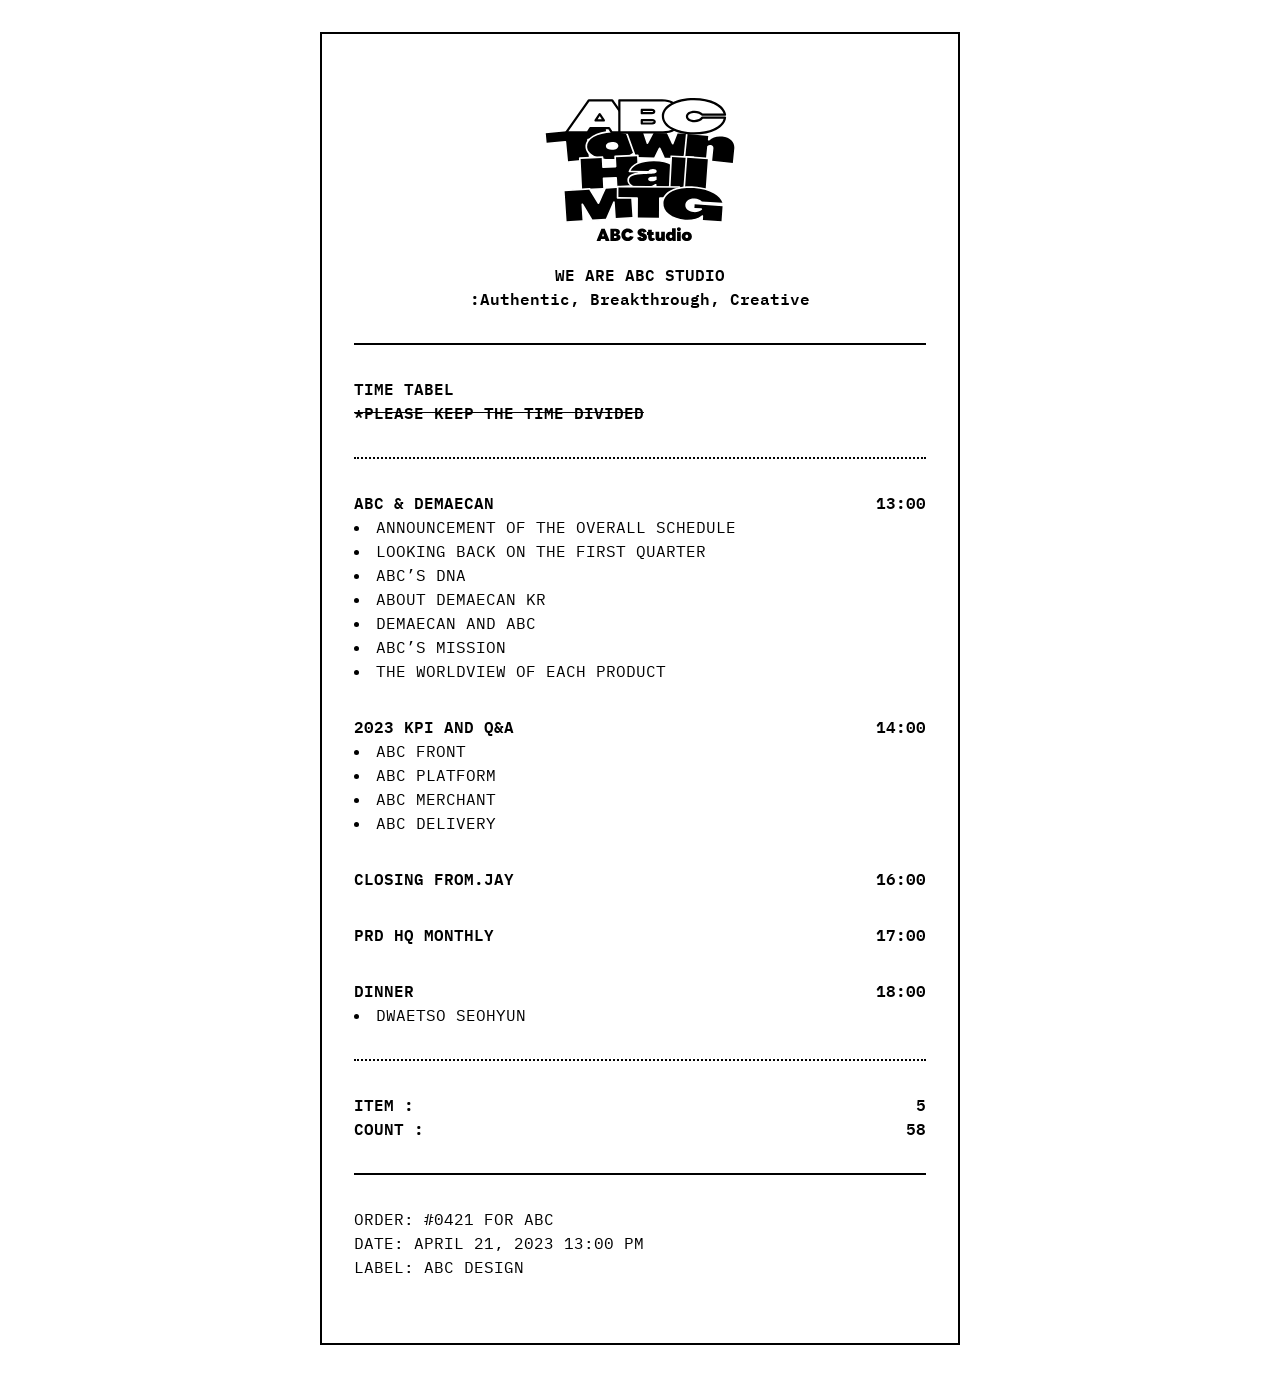
==== commit 9bde33f6: "Update index.html" ====
--- a/index.html
+++ b/index.html
@@ -144,7 +144,7 @@
                 <h1>18:00</h1>
             </div>
             <ol>
-                <li>- Dwaetso Seohyun</li>
+                <li>Dwaetso Seohyun</li>
             </ol>
         </article>
         <hr>
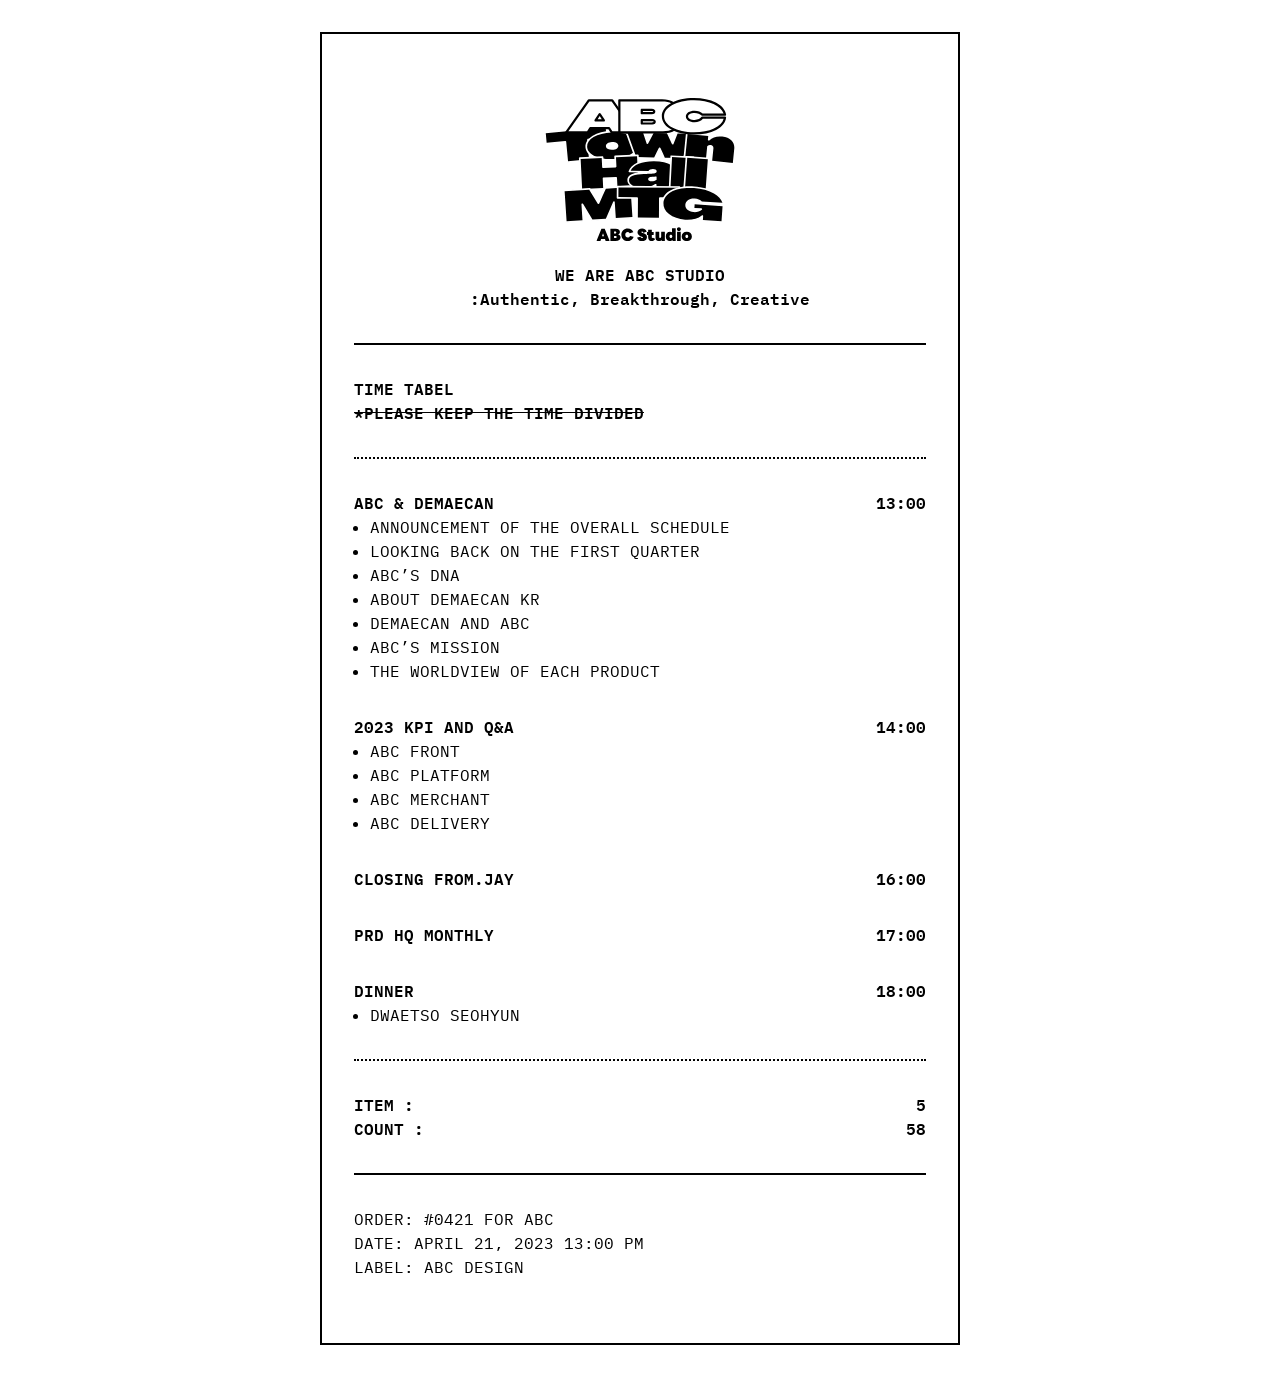
==== commit 61ee6f24: "Update index.html" ====
--- a/index.html
+++ b/index.html
@@ -25,7 +25,8 @@
         margin: 0; padding: 0; border: 0; font-size: 100%; font: inherit; vertical-align: baseline; box-sizing: border-box;}
     /* HTML5 display-role reset for older browsers */
     article, aside, details, figcaption, figure,footer, header, hgroup, menu, nav, section {display: block;}
-    ol, ul {list-style: unset; list-style-position: inside;}   
+    
+    ol, ul {list-style: unset; list-style-position: outside; left: 1rem; position: relative;}   
     
     body {background: #fff; font-family: 'IBM Plex Mono', monospace; width: 100%; max-width: 40rem; border: 2px solid #000; margin: 2rem auto; padding: 4rem 2rem; font-size: 1rem; font-weight: 400; line-height: 1.5; }
     h1 {font-weight: 600; font-size: 1rem; }
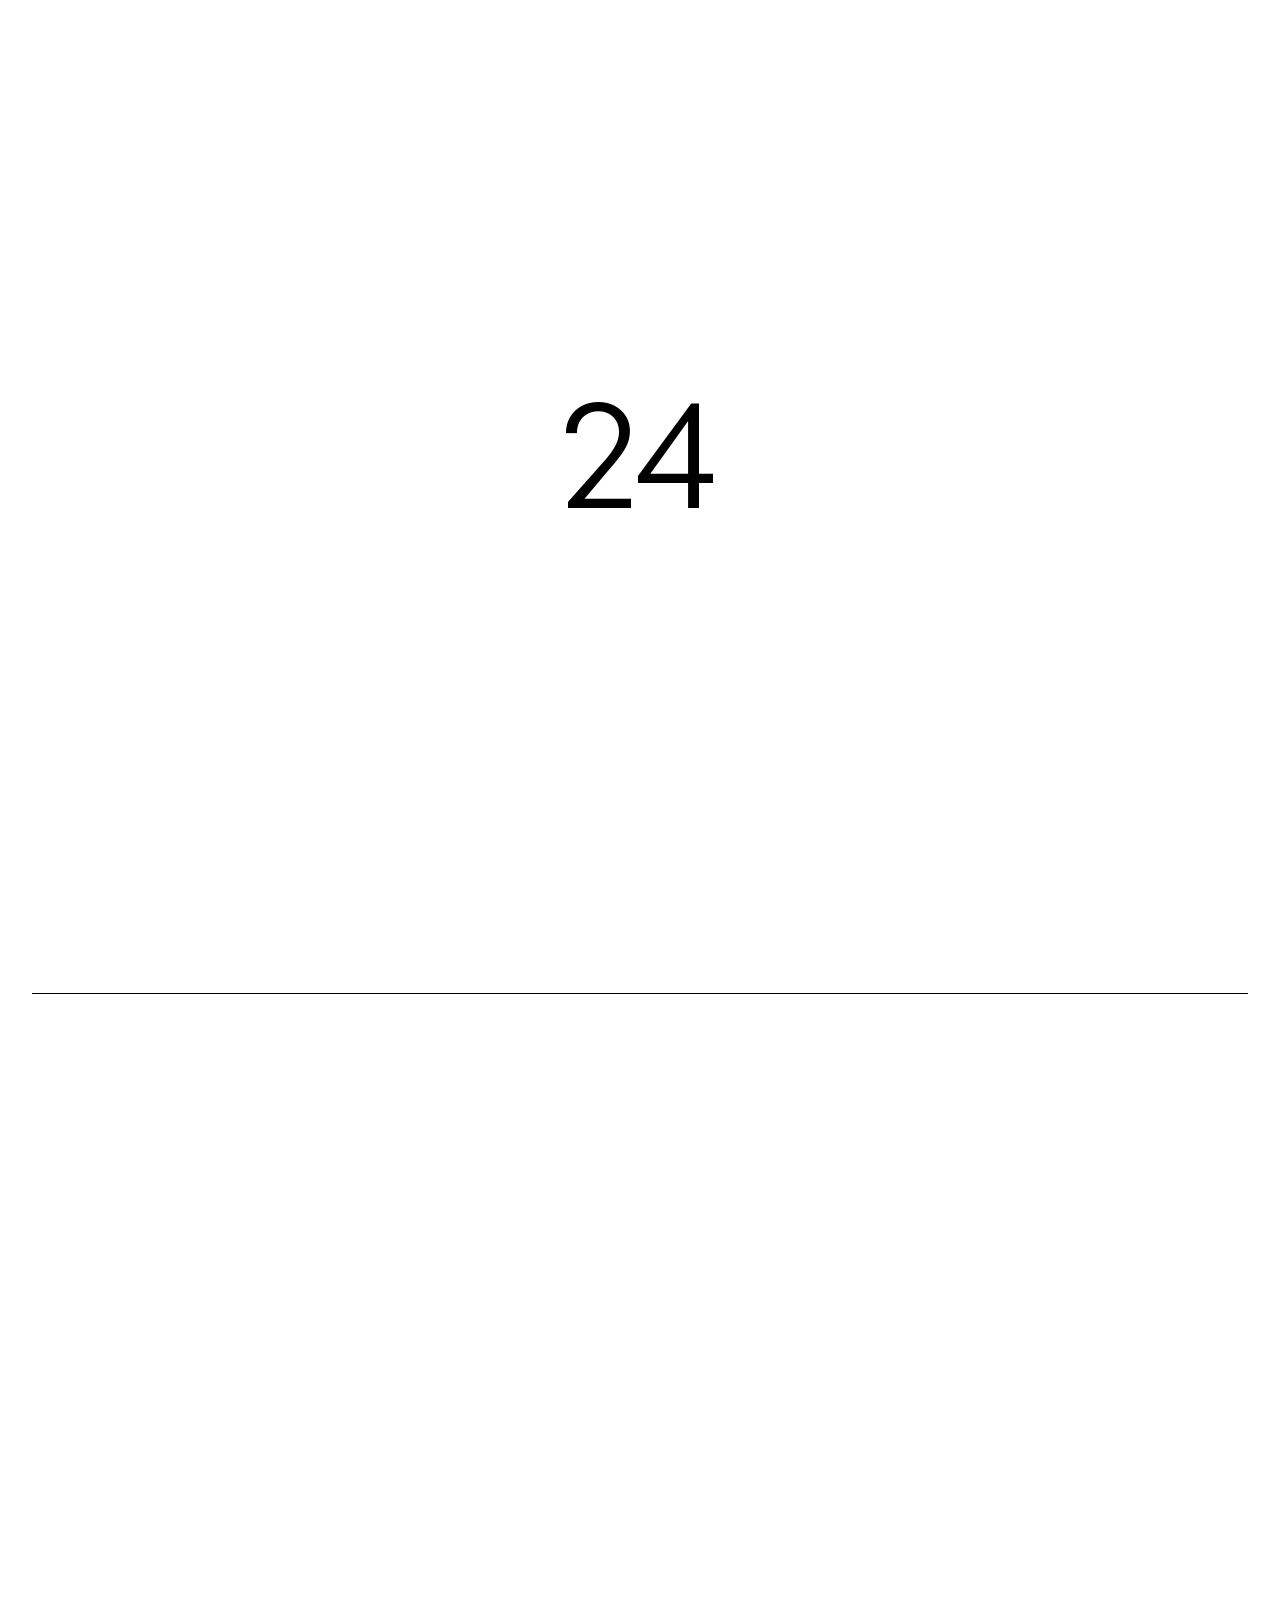
==== commit 18783cf0: "Add files via upload" ====
--- a/index.html
+++ b/index.html
@@ -1,170 +1,383 @@
-<!doctype html>
-<html lang="kr">
-<head>
-<meta charset="utf-8">
-<meta http-equiv="X-UA-Compatible" content="IE=edge, chrome=1">
-<meta name="viewport" content="width=device-width, initial-scale=1.0">
-<title>ABC Mini Town Hall - 2023 2Q</title>
-<link rel="preconnect" href="https://fonts.googleapis.com">
-<link rel="preconnect" href="https://fonts.gstatic.com" crossorigin>
-<link href="https://fonts.googleapis.com/css2?family=IBM+Plex+Mono:wght@400;600&display=swap" rel="stylesheet">
-<style>
-    html, body, div, span, applet, object, iframe,
-    h1, h2, h3, h4, h5, h6, p, blockquote, pre,
-    a, abbr, acronym, address, big, cite, code,
-    del, dfn, em, img, ins, kbd, q, s, samp,
-    small, strike, strong, sub, sup, tt, var,
-    b, u, i, center,
-    dl, dt, dd, ol, ul, li,
-    fieldset, form, label, legend,
-    table, caption, tbody, tfoot, thead, tr, th, td,
-    article, aside, canvas, details, embed,
-    figure, figcaption, footer, header, hgroup,
-    menu, nav, output, ruby, section, summary,
-    time, mark, audio, video {
-        margin: 0; padding: 0; border: 0; font-size: 100%; font: inherit; vertical-align: baseline; box-sizing: border-box;}
-    /* HTML5 display-role reset for older browsers */
-    article, aside, details, figcaption, figure,footer, header, hgroup, menu, nav, section {display: block;}
-    
-    ol, ul {list-style: unset; list-style-position: outside; left: 1rem; position: relative;}   
-    
-    body {background: #fff; font-family: 'IBM Plex Mono', monospace; width: 100%; max-width: 40rem; border: 2px solid #000; margin: 2rem auto; padding: 4rem 2rem; font-size: 1rem; font-weight: 400; line-height: 1.5; }
-    h1 {font-weight: 600; font-size: 1rem; }
-    span {text-decoration: line-through;}
-    header  {text-align: center; margin: 0 0 2rem 0;}
-    header svg {width: 12rem; height: auto; margin: 0 0 1rem 0; }
-    section {text-transform: uppercase; border-top: 2px solid #000;  border-bottom: 2px solid #000;}
-    section hr {border-width:2px 0 0 0; border-style:dotted; border-color:#000;}
-    section article {margin: 2rem 0;}
-    section article div {display: flex; justify-content: space-between;}
-    dl {text-transform: uppercase; margin: 2rem 0 0 0;}
-  
-    @media screen and (max-width: 639px) {
-        body {border: 0; margin: 0;}
-    }
-    
-</style>
-</head>
-<body>
+<!DOCTYPE html>
+<html lang="en" dir="ltr">
+  <head>
+    <meta charset="utf-8">
+    <meta http-equiv="X-UA-Compatible" content="IE=edge, chrome=1">
+    <meta name="viewport" content="width=device-width, initial-scale=1.0">
+    <link rel="apple-touch-icon" sizes="57x57" href="images/fav/apple-icon-57x57.png">
+    <link rel="apple-touch-icon" sizes="60x60" href="images/fav/apple-icon-60x60.png">
+    <link rel="apple-touch-icon" sizes="72x72" href="images/fav/apple-icon-72x72.png">
+    <link rel="apple-touch-icon" sizes="76x76" href="images/fav/apple-icon-76x76.png">
+    <link rel="apple-touch-icon" sizes="114x114" href="images/fav/apple-icon-114x114.png">
+    <link rel="apple-touch-icon" sizes="120x120" href="images/fav/apple-icon-120x120.png">
+    <link rel="apple-touch-icon" sizes="144x144" href="images/fav/apple-icon-144x144.png">
+    <link rel="apple-touch-icon" sizes="152x152" href="images/fav/apple-icon-152x152.png">
+    <link rel="apple-touch-icon" sizes="180x180" href="images/fav/apple-icon-180x180.png">
+    <link rel="icon" type="image/png" sizes="192x192"  href="images/fav/android-icon-192x192.png">
+    <link rel="icon" type="image/png" sizes="32x32" href="images/fav/favicon-32x32.png">
+    <link rel="icon" type="image/png" sizes="96x96" href="images/fav/favicon-96x96.png">
+    <link rel="icon" type="image/png" sizes="16x16" href="images/fav/favicon-16x16.png">
+    <link rel="manifest" href="images/fav/manifest.json">
+    <meta name="msapplication-TileColor" content="#ffffff">
+    <meta name="msapplication-TileImage" content="images/fav/ms-icon-144x144.png">
+    <meta name="theme-color" content="#ffffff">
+    <meta name="description" content="Develop a new service from scratch">
+    <meta property="og:title" content="We are ABC Studio">
+    <meta property="og:url" content="https://abc.linecorp.com">
+    <meta property="og:image" content="images/share/share_facebook.png">
+    <meta property="og:description" content="Develop a new service from scratch">
+    <meta name="twitter:card" content="summary_large_image">
+    <meta name="twitter:title" content="JEANS-STUDIO">
+    <meta name="twitter:url" content="https://abc.linecorp.com">
+    <meta name="twitter:image" content="images/share/share_twitter.png">
+    <meta name="twitter:description" content="Develop a new service from scratch">
+    <title>ABC Studio</title>
+    <link rel="stylesheet" type="text/css" href="css/reset.css">
+    <link rel="stylesheet" type="text/css" href="css/abc.css">
+    <script type="text/javascript" src="js/abc.js"></script>
+  </head>
+
+  <body>
+
+    <div class="preloader">
+      <div class="counter">0</div>
+    </div>
+
     <header>
-        <svg width="177" height="132" viewBox="0 0 177 132" fill="none" xmlns="http://www.w3.org/2000/svg">
-        <g clip-path="url(#clip0_108_330)">
-        <path d="M19.6887 40.3896L1.74858 42.0853L0.773682 31.7952L57.5393 26.4247L58.5142 36.7148L40.5741 38.4105L42.3511 57.166L21.4631 59.1426L19.6861 40.387L19.6887 40.3896Z" fill="black"/>
-        <path d="M21.4631 59.9182C21.0685 59.9182 20.7307 59.6193 20.6946 59.2173L18.9898 41.2323L1.82082 42.8558C1.39269 42.9022 1.01873 42.5852 0.977462 42.16L0.00256827 31.87C-0.0180644 31.6664 0.0464127 31.4628 0.175367 31.303C0.3069 31.1458 0.495173 31.0453 0.698921 31.0273L57.4646 25.6568C57.8927 25.613 58.2667 25.9274 58.3079 26.3526L59.2828 36.6426C59.3035 36.8462 59.239 37.0498 59.11 37.2096C58.9785 37.3668 58.7902 37.4673 58.5865 37.4853L41.4175 39.1088L43.1223 57.0938C43.1635 57.519 42.8515 57.8953 42.4259 57.9365L21.5379 59.9131C21.5121 59.9131 21.4889 59.9157 21.4631 59.9157V59.9182ZM19.6861 39.6165C19.8667 39.6165 20.0395 39.6783 20.1787 39.7943C20.3361 39.9257 20.4367 40.1139 20.4547 40.3174L22.1595 58.3025L41.5052 56.4728L39.8004 38.4878C39.7592 38.0626 40.0712 37.6863 40.4968 37.6451L57.6657 36.0216L56.8379 27.27L1.61708 32.4936L2.44754 41.2452L19.6165 39.6216C19.6397 39.6216 19.6655 39.6191 19.6887 39.6191L19.6861 39.6165Z" fill="white"/>
-        <path d="M38.9725 45.0359C38.6553 37.4569 48.3862 31.5839 62.2642 31.0041C76.1423 30.4217 86.3322 35.4597 86.6495 43.0387C86.9667 50.6178 77.2332 56.4496 63.3552 57.0294C49.4771 57.6118 39.2897 52.6149 38.9725 45.0359ZM67.7757 43.9536C67.7035 42.2476 65.5293 41.1704 62.6949 41.289C59.8605 41.4075 57.7843 42.6625 57.8566 44.3711C57.9262 46.0358 60.1004 47.113 62.9348 46.9945C65.7692 46.8759 67.8454 45.6209 67.7757 43.9562V43.9536Z" fill="black"/>
-        <path d="M61.2275 57.8489C55.2337 57.8489 49.797 56.782 45.7401 54.7874C41.0461 52.481 38.369 49.0278 38.2014 45.0695C38.0338 41.1086 40.4143 37.4363 44.8967 34.7356C49.2373 32.1174 55.3962 30.5196 62.2333 30.2336C69.0705 29.945 75.3402 31.0247 79.8871 33.2693C84.5811 35.5886 87.2582 39.047 87.4258 43.0079C87.5909 46.9687 85.213 50.6307 80.7279 53.3237C76.3899 55.9265 70.2336 57.519 63.3913 57.8051C62.664 57.836 61.9419 57.8515 61.2275 57.8515V57.8489ZM64.392 31.7334C63.7008 31.7334 63.0045 31.7489 62.2978 31.7772C55.716 32.053 49.8202 33.5734 45.6962 36.0602C41.7193 38.4568 39.607 41.6343 39.7463 45.005C39.8881 48.3732 42.2583 51.3548 46.4209 53.401C50.7332 55.5193 56.7373 56.5372 63.3243 56.2589C76.6891 55.6997 86.175 50.1539 85.8784 43.0723C85.7365 39.7015 83.3663 36.7122 79.2011 34.6557C75.3454 32.7513 70.1485 31.7334 64.392 31.7334ZM62.5222 47.7779C61.181 47.7779 59.9482 47.5202 59.0095 47.0409C57.8153 46.4301 57.1319 45.4947 57.0855 44.4046C56.9952 42.2579 59.2906 40.6602 62.664 40.5185C66.04 40.3741 68.4592 41.7786 68.5495 43.9227C68.6372 46.0462 66.3444 47.6259 62.9684 47.7676C62.8188 47.7728 62.6692 47.7779 62.5222 47.7779ZM63.1154 42.0544C62.989 42.0544 62.86 42.0569 62.7285 42.0621C60.3428 42.1626 58.5813 43.1419 58.6303 44.3376C58.6587 44.9896 59.2338 45.4174 59.711 45.6622C60.5208 46.0745 61.6504 46.2729 62.9013 46.2214C65.2483 46.1235 67.0485 45.1416 67.002 43.9871C66.953 42.8558 65.3102 42.0544 63.1128 42.0544H63.1154Z" fill="white"/>
-        <path d="M75.6962 30.8572L91.8748 31.2489L93.626 36.5035L95.3385 41.6318L98.0053 36.6091L100.633 31.4628L113.851 31.7824L116.268 37.0524L118.646 42.1961L120.644 37.158L122.648 31.9963L138.368 32.3777L128.444 56.1919L110.888 55.7667L108.791 51.0044L106.653 46.3245L104.332 50.8961L102.008 55.5502L84.4522 55.125L75.6962 30.8572Z" fill="black"/>
-        <path d="M128.446 56.9624C128.446 56.9624 128.433 56.9624 128.428 56.9624L110.872 56.5372C110.573 56.5294 110.302 56.3491 110.184 56.0759L108.087 51.3136L106.619 48.1026L105.023 51.244L102.702 55.8929C102.568 56.1609 102.289 56.331 101.99 56.3207L84.434 55.8955C84.1142 55.8878 83.8331 55.6842 83.7248 55.3853L74.9688 31.1175C74.8811 30.8778 74.9198 30.6098 75.0694 30.4036C75.219 30.1975 75.4717 30.0738 75.7167 30.0815L91.8953 30.4732C92.2229 30.481 92.5091 30.6923 92.6097 31.0015L95.5009 39.6706L97.3217 36.2432L99.9446 31.1072C100.079 30.8417 100.352 30.6717 100.651 30.6845L113.869 31.0041C114.166 31.0118 114.431 31.1871 114.553 31.4551L116.969 36.7251L118.589 40.2298L119.925 36.8668L121.926 31.7102C122.045 31.4061 122.331 31.1999 122.666 31.2154L138.386 31.5968C138.641 31.602 138.876 31.736 139.015 31.9499C139.154 32.1637 139.178 32.4318 139.08 32.6688L129.155 56.4831C129.034 56.7717 128.753 56.9598 128.441 56.9598L128.446 56.9624ZM111.401 55.0039L127.935 55.4033L137.223 33.1198L123.177 32.7797L121.372 37.4363L119.37 42.4795C119.257 42.7682 118.981 42.9589 118.671 42.9666C118.664 42.9666 118.656 42.9666 118.651 42.9666C118.349 42.9666 118.076 42.7914 117.949 42.5182L115.571 37.3745L113.353 32.5426L101.105 32.2462L98.6989 36.9596L96.027 41.9925C95.8826 42.2657 95.5886 42.4306 95.2791 42.3997C94.9696 42.3739 94.7065 42.1677 94.6085 41.874L91.3176 32.0065L76.8128 31.6561L85.0066 54.3622L101.541 54.7616L103.646 50.5456L105.969 45.9688C106.101 45.7086 106.369 45.5462 106.658 45.5462C106.663 45.5462 106.668 45.5462 106.673 45.5462C106.97 45.5514 107.238 45.7292 107.362 45.9972L109.5 50.677L111.404 54.9987L111.401 55.0039Z" fill="white"/>
-        <path d="M131.675 32.2359L152.261 34.2872L151.838 38.5187C155.124 35.4108 159.179 34.2666 164.409 34.7872C172.128 35.5577 176.804 40.3793 176.167 46.7651L174.777 60.6991L154.191 58.6478L155.413 46.4121C155.542 45.1261 154.833 44.2603 153.461 44.1237C152.548 44.0335 151.764 44.3324 151.212 44.8221L149.876 58.2174L129.29 56.1661L131.678 32.2359H131.675Z" fill="black"/>
-        <path d="M174.777 61.4722C174.751 61.4722 174.725 61.4722 174.699 61.4696L154.113 59.4183C153.688 59.3745 153.378 58.9982 153.419 58.573L154.642 46.3373C154.73 45.4586 154.317 44.987 153.383 44.8942C152.852 44.8401 152.354 44.9586 151.947 45.2292L150.642 58.2947C150.621 58.4983 150.521 58.6864 150.363 58.8153C150.203 58.9441 150.002 59.0085 149.796 58.9853L129.21 56.934C128.784 56.8902 128.475 56.514 128.516 56.0888L130.904 32.1586C130.925 31.955 131.025 31.7669 131.183 31.638C131.342 31.5092 131.544 31.4473 131.75 31.4679L152.336 33.5193C152.54 33.5399 152.728 33.6404 152.857 33.7976C152.986 33.9573 153.048 34.1609 153.027 34.3645L152.793 36.7096C155.934 34.4006 159.699 33.5399 164.481 34.0192C168.445 34.4135 171.726 35.836 173.97 38.1295C176.244 40.454 177.268 43.4665 176.93 46.8424L175.54 60.7764C175.52 60.98 175.419 61.1681 175.262 61.2969C175.122 61.4103 174.95 61.4722 174.772 61.4722H174.777ZM155.037 57.9545L174.083 59.8538L175.398 46.6878C175.687 43.7835 174.816 41.1962 172.871 39.2093C170.882 37.1786 167.932 35.9133 164.334 35.5551C159.253 35.0474 155.449 36.1684 152.372 39.0779C152.138 39.2995 151.789 39.3536 151.501 39.2093C151.212 39.0676 151.039 38.7583 151.072 38.4388L151.418 34.9778L132.372 33.0786L130.135 55.4703L149.182 57.3696L150.443 44.7422C150.464 44.5489 150.554 44.3685 150.698 44.2396C151.464 43.5619 152.473 43.2475 153.538 43.3506C155.318 43.5284 156.354 44.7576 156.182 46.4868L155.037 57.952V57.9545Z" fill="white"/>
-        <path d="M32.9684 55.491L53.926 54.455L54.3903 63.8225L66.0142 63.2478L65.55 53.8803L86.5076 52.8444L87.9519 81.9853L66.9943 83.0212L66.5274 73.5713L54.9035 74.146L55.3729 83.5959L34.4153 84.6319L32.971 55.491H32.9684Z" fill="black"/>
-        <path d="M34.4101 85.4049C34.0001 85.4049 33.6596 85.0828 33.639 84.6705L32.1947 55.5296C32.1844 55.326 32.2566 55.125 32.3933 54.9729C32.53 54.8209 32.7234 54.7307 32.9297 54.7204L53.8874 53.6844C54.0963 53.6715 54.2923 53.7463 54.4445 53.8828C54.5966 54.0194 54.6869 54.2127 54.6972 54.4189L55.1228 63.0132L65.2018 62.5159L64.7763 53.9215C64.7556 53.4937 65.0832 53.1329 65.5113 53.1123L86.469 52.0764C86.8893 52.0506 87.2582 52.383 87.2788 52.8108L88.7231 81.9517C88.7437 82.3795 88.4162 82.7403 87.988 82.7609L67.0304 83.7969C66.6074 83.8226 66.2412 83.4902 66.2206 83.0624L65.7899 74.3856L55.7108 74.883L56.1415 83.5598C56.1518 83.7634 56.0796 83.9644 55.9429 84.1164C55.8062 84.2685 55.6128 84.3587 55.4065 84.369L34.4488 85.4049C34.4359 85.4049 34.423 85.4049 34.4101 85.4049ZM33.7783 56.2254L35.1452 83.8226L54.5554 82.864L54.1247 74.1872C54.1143 73.9836 54.1866 73.7826 54.3232 73.6305C54.4599 73.4785 54.6534 73.3883 54.8597 73.378L66.4836 72.8033C66.9118 72.7724 67.2728 73.11 67.2935 73.5378L67.7242 82.2146L87.1344 81.2534L85.7674 53.6561L66.3573 54.6147L66.7828 63.2091C66.8034 63.6369 66.4759 63.9976 66.0478 64.0183L54.4238 64.5929C54.2149 64.6058 54.0189 64.5311 53.8667 64.3945C53.7146 64.2579 53.6243 64.0646 53.614 63.8585L53.1884 55.2641L33.7783 56.2228V56.2254Z" fill="white"/>
-        <path d="M77.5995 75.7154C77.6795 68.9223 88.8546 69.3012 96.3649 69.18C100.203 69.1002 103.127 68.9249 103.14 67.59C103.148 66.8401 102.155 66.2036 100.445 66.183C98.4849 66.1598 97.265 66.9793 96.7105 67.974L78.7343 67.7653C80.9394 61.0392 90.2422 57.519 101.505 57.6505C115.896 57.818 123.386 62.9488 123.298 70.5742L123.156 82.8279L102.926 82.5934L102.957 79.9674C100.012 82.1012 95.7021 83.1758 89.9456 83.1088C82.7706 83.0264 77.5479 80.2561 77.5995 75.7128V75.7154ZM99.2458 76.0916C100.664 76.1071 102.088 75.7076 103.011 75.0505L103.034 73.0507C102.24 73.2904 101.278 73.3625 100.319 73.4373C98.4823 73.5816 96.8111 73.7311 96.7982 74.8134C96.7905 75.5221 97.6184 76.0736 99.2458 76.0916Z" fill="black"/>
-        <path d="M90.4382 83.8871C90.2731 83.8871 90.1055 83.8871 89.9378 83.8845C81.9169 83.7917 76.7716 80.5807 76.8283 75.705C76.8877 70.5768 82.3166 69.1027 88.166 68.6492L78.7291 68.5409C78.4815 68.5383 78.252 68.4172 78.1101 68.2188C77.9657 68.0178 77.927 67.7627 78.0044 67.5282C80.2044 60.8176 89.2105 56.7485 101.518 56.8799C108.683 56.9624 114.308 58.2354 118.241 60.6604C122.104 63.0441 124.124 66.4767 124.075 70.5871L123.933 82.8408C123.928 83.2634 123.582 83.6036 123.159 83.6036H123.149L102.918 83.3691C102.49 83.3639 102.15 83.0135 102.155 82.5857L102.168 81.3925C99.2406 83.0495 95.3049 83.8871 90.4408 83.8871H90.4382ZM78.3732 75.7231C78.3294 79.5989 82.982 82.2558 89.9533 82.3383C95.4519 82.4027 99.6687 81.3951 102.501 79.3438C102.738 79.1711 103.05 79.1479 103.31 79.2819C103.571 79.4159 103.731 79.6865 103.728 79.9777L103.708 81.8306L122.39 82.0471L122.525 70.5665C122.566 66.9767 120.851 64.0853 117.426 61.9747C113.787 59.7301 108.278 58.5034 101.497 58.4261C90.5491 58.287 82.4172 61.5624 79.8691 67.0076L96.2953 67.1983C97.149 66.0361 98.6345 65.4021 100.455 65.4124C101.397 65.4227 102.212 65.6057 102.813 65.9381C103.522 66.3298 103.922 66.9354 103.914 67.6003C103.888 69.7959 100.241 69.8707 96.3804 69.9531C95.8568 69.9609 95.3178 69.9686 94.7685 69.9737C87.4929 70.0562 78.4377 70.1567 78.3732 75.7231ZM100.368 66.9561C98.9672 66.9561 97.8814 67.4612 97.3888 68.3502C97.3836 68.3605 97.3759 68.3708 97.3708 68.3812C98.7067 68.3425 100.074 68.2703 101.049 68.0925C102.132 67.8967 102.366 67.6338 102.369 67.5797C102.369 67.5307 102.286 67.4096 102.065 67.2885C101.848 67.1699 101.35 66.9664 100.44 66.9561C100.417 66.9561 100.393 66.9561 100.37 66.9561H100.368ZM99.3309 76.8647C99.2999 76.8647 99.269 76.8647 99.238 76.8647C98.325 76.8544 97.5822 76.692 97.0329 76.3854C96.3855 76.0246 96.0193 75.4473 96.027 74.8031C96.0477 72.9992 98.2863 72.8214 100.259 72.6642C101.165 72.5972 102.098 72.525 102.813 72.3085C103.047 72.2364 103.305 72.2828 103.501 72.4296C103.697 72.5765 103.813 72.811 103.811 73.0559L103.788 75.0556C103.785 75.303 103.664 75.535 103.463 75.6767C102.413 76.4214 100.876 76.8595 99.3334 76.8595L99.3309 76.8647ZM99.2561 75.3185C100.347 75.3314 101.448 75.0685 102.245 74.6227L102.253 74.0145C101.644 74.1124 101.005 74.1588 100.381 74.2052C99.6171 74.2671 97.5797 74.4268 97.5771 74.8185C97.5771 74.9087 97.755 75.0118 97.7911 75.0324C97.9717 75.1329 98.405 75.3056 99.2586 75.3159L99.2561 75.3185Z" fill="white"/>
-        <path d="M117.323 53.6948L137.86 54.7436L136.369 83.882L115.832 82.8331L117.323 53.6948Z" fill="black"/>
-        <path d="M136.372 84.655C136.359 84.655 136.346 84.655 136.33 84.655L115.793 83.6062C115.589 83.5959 115.396 83.5031 115.259 83.351C115.123 83.199 115.05 82.998 115.061 82.7944L116.551 53.6561C116.562 53.4525 116.655 53.2592 116.807 53.1226C116.959 52.986 117.155 52.9139 117.364 52.9242L137.901 53.973C138.327 53.9937 138.657 54.357 138.634 54.7848L137.143 83.9231C137.122 84.3355 136.779 84.6576 136.372 84.6576V84.655ZM116.644 82.1012L135.637 83.0701L137.047 55.4754L118.055 54.5065L116.644 82.1012Z" fill="white"/>
-        <path d="M131.355 54.3416L151.864 55.8414L149.731 84.9385L129.222 83.4387L131.355 54.3416Z" fill="black"/>
-        <path d="M149.734 85.7116C149.716 85.7116 149.695 85.7116 149.677 85.7116L129.168 84.2118C128.965 84.1963 128.774 84.101 128.64 83.9464C128.505 83.7917 128.438 83.5882 128.454 83.3846L130.587 54.2875C130.602 54.0839 130.698 53.8932 130.852 53.7592C131.007 53.6252 131.211 53.5608 131.415 53.5736L151.924 55.0735C152.349 55.1044 152.669 55.4755 152.638 55.9007L150.505 84.9978C150.474 85.405 150.136 85.7142 149.734 85.7142V85.7116ZM130.053 82.7249L149.019 84.1113L151.039 56.5552L132.072 55.1688L130.053 82.7249Z" fill="white"/>
-        <path d="M18.1852 85.3431L42.0778 83.7711L46.1502 90.3966L50.2252 97.0634L53.351 89.925L56.5207 82.8253L80.4133 81.2534L82.3296 110.366L65.4727 111.474L64.4565 96.0429L64.2012 96.6021L57.524 111.995L44.2468 112.868L35.6069 98.4833L35.2794 97.9627L36.2955 113.394L20.104 114.458L18.1878 85.3457L18.1852 85.3431Z" fill="black"/>
-        <path d="M20.1014 115.231C19.6965 115.231 19.356 114.917 19.3302 114.51L17.414 85.3972C17.3856 84.972 17.708 84.6035 18.1361 84.5751L42.0288 83.0032C42.3176 82.98 42.5884 83.1243 42.738 83.3691L46.8104 89.9946L50.1142 95.396L52.6443 89.6158L55.8165 82.5109C55.9326 82.2481 56.1854 82.0729 56.4716 82.0548L80.3643 80.4828C80.5706 80.4674 80.7718 80.537 80.9239 80.6735C81.0761 80.8101 81.1715 80.9982 81.187 81.2044L83.1033 110.317C83.1162 110.521 83.0491 110.724 82.9124 110.876C82.7757 111.028 82.5874 111.124 82.3811 111.139L65.5242 112.247C65.0961 112.278 64.7299 111.953 64.7015 111.526L63.8942 99.2564L58.2331 112.304C58.1171 112.569 57.8643 112.75 57.5729 112.768L44.2958 113.641C44.0095 113.662 43.731 113.518 43.5814 113.268L36.2593 101.073L37.0666 113.34C37.095 113.765 36.7726 114.134 36.3445 114.162L20.153 115.226C20.1349 115.226 20.1194 115.226 20.1014 115.226V115.231ZM19.0078 86.0647L20.8235 113.636L35.4701 112.672L34.5056 98.0143C34.4824 97.6612 34.7016 97.3365 35.0394 97.2283C35.3773 97.1201 35.7461 97.2541 35.9318 97.553L36.2593 98.0736L44.6646 112.067L57.0003 111.255L63.4919 96.2954L63.755 95.7207C63.902 95.3986 64.2502 95.2182 64.5983 95.2801C64.9465 95.3445 65.207 95.6357 65.2302 95.9888L66.1948 110.647L81.5094 109.639L79.6937 82.0677L57.039 83.5572L54.0602 90.2317L50.9369 97.3649C50.8209 97.6277 50.5681 97.8055 50.2818 97.8262C49.9956 97.8468 49.7196 97.705 49.57 97.4577L45.495 90.7909L41.6677 84.5648L19.013 86.0543L19.0078 86.0647Z" fill="white"/>
-        <path d="M85.8345 92.1748L67.8145 92.0871L67.8635 81.7507L124.882 82.0239L124.833 92.3603L106.813 92.2727L106.723 111.111L85.7417 111.01L85.8319 92.1722L85.8345 92.1748Z" fill="black"/>
-        <path d="M106.725 111.889H106.723L85.7417 111.788C85.3136 111.788 84.9706 111.438 84.9706 111.013L85.0583 92.9479L67.8119 92.8654C67.3838 92.8654 67.0408 92.5149 67.0408 92.0897L67.0898 81.7533C67.0898 81.3281 67.438 80.9828 67.8635 80.9828H67.8661L124.884 81.256C125.313 81.256 125.656 81.6064 125.656 82.0316L125.607 92.3681C125.607 92.5716 125.524 92.7701 125.377 92.9144C125.23 93.0587 125.037 93.1309 124.828 93.1386L107.581 93.0561L107.494 111.121C107.494 111.327 107.411 111.523 107.264 111.667C107.12 111.812 106.924 111.892 106.72 111.892L106.725 111.889ZM86.5232 110.245L105.957 110.338L106.044 92.2727C106.044 91.8475 106.392 91.5022 106.818 91.5022H106.821L124.067 91.5846L124.108 82.7944L68.6372 82.529L68.596 91.3192L85.8423 91.4017C86.2704 91.4017 86.6134 91.7521 86.6134 92.1774L86.5258 110.242L86.5232 110.245Z" fill="white"/>
-        <path d="M145.945 108.853C142.314 111.822 136.849 113.451 130.066 112.987C117.498 112.123 108.794 104.926 109.361 96.651C110.026 86.9615 121.715 81.1632 138.404 82.3074C153.554 83.3459 163.896 89.822 165.546 97.4551L145.153 96.0558C143.995 94.6384 141.396 93.5432 138.858 93.3679C134.53 93.0716 131.288 95.2311 131.061 98.5142C130.845 101.674 133.728 104.13 137.973 104.421C140.72 104.609 143.364 103.872 145.004 102.521L137.847 102.029L138.182 97.1639L165.441 99.0348L164.383 114.42L145.656 113.136L145.95 108.853H145.945Z" fill="black"/>
-        <path d="M164.378 115.195C164.36 115.195 164.342 115.195 164.324 115.195L145.597 113.912C145.171 113.884 144.849 113.512 144.877 113.087L145.058 110.461C141.182 113 135.913 114.167 130.012 113.76C117.186 112.881 107.976 105.503 108.59 96.5995C109.289 86.4125 121.294 80.3617 138.456 81.5368C153.293 82.5547 164.484 88.8865 166.299 97.2927C166.351 97.5298 166.286 97.7772 166.129 97.9627C165.969 98.1457 165.732 98.2462 165.492 98.2282L145.099 96.8288C144.885 96.8134 144.689 96.7129 144.552 96.5454C143.544 95.311 141.125 94.2982 138.804 94.141C134.891 93.8704 132.031 95.695 131.832 98.5709C131.644 101.3 134.192 103.39 138.025 103.653C139.526 103.756 141.024 103.557 142.309 103.114L137.793 102.805C137.367 102.777 137.045 102.406 137.073 101.98L137.408 97.1149C137.421 96.9113 137.517 96.7206 137.672 96.584C137.826 96.45 138.03 96.383 138.234 96.3959L165.492 98.2668C165.918 98.2952 166.24 98.6663 166.212 99.0915L165.154 114.476C165.126 114.883 164.785 115.195 164.383 115.195H164.378ZM146.474 112.42L163.658 113.597L164.61 99.7538L138.894 97.9911L138.667 101.313L145.053 101.751C145.37 101.772 145.641 101.985 145.736 102.287C145.832 102.588 145.736 102.918 145.491 103.119C143.67 104.619 140.839 105.395 137.917 105.194C133.248 104.874 130.04 102.042 130.285 98.4653C130.54 94.7415 134.167 92.2753 138.907 92.6C141.55 92.7803 144.15 93.855 145.52 95.311L164.509 96.6124C163.452 93.4169 160.7 90.4198 156.646 88.0824C151.828 85.3018 145.499 83.5727 138.347 83.083C122.107 81.9672 110.766 87.4433 110.129 96.7077C109.869 100.486 111.695 104.14 115.267 106.998C118.971 109.961 124.242 111.814 130.115 112.219C136.356 112.649 141.803 111.24 145.453 108.258C145.692 108.062 146.025 108.029 146.299 108.17C146.572 108.312 146.737 108.603 146.716 108.91L146.474 112.422V112.42Z" fill="white"/>
-        <path d="M41.2756 2.12604H62.8935L83.6268 31.5994H62.4293L59.943 27.8086H42.7509L40.2646 31.5994H20.5011L41.2756 2.12604ZM47.5119 20.611H55.182L51.347 14.8436L47.5119 20.611Z" fill="white"/>
-        <path d="M83.6268 32.6302H62.4293C62.0811 32.6302 61.7562 32.455 61.5653 32.1638L59.3834 28.8394H43.3054L41.1235 32.1638C40.9326 32.455 40.6077 32.6302 40.2595 32.6302H20.496C20.1117 32.6302 19.7584 32.4163 19.5804 32.0736C19.4024 31.7308 19.4308 31.3211 19.6526 31.0041L40.4323 1.53074C40.6257 1.25758 40.9404 1.09265 41.2757 1.09265H62.8936C63.2288 1.09265 63.5435 1.255 63.7369 1.53074L84.4702 31.0041C84.692 31.3185 84.7203 31.7308 84.5424 32.071C84.3644 32.4111 84.0111 32.6276 83.6268 32.6276V32.6302ZM62.989 30.5686H81.6409L62.3571 3.15684H41.8095L22.487 30.5686H39.705L41.8869 27.2442C42.0778 26.953 42.4027 26.7778 42.7509 26.7778H59.9431C60.2913 26.7778 60.6162 26.953 60.8071 27.2442L62.989 30.5686ZM55.1847 21.6418H47.5145C47.1353 21.6418 46.7846 21.4331 46.6041 21.098C46.4235 20.763 46.4442 20.3559 46.6531 20.0415L50.4882 14.2741C50.679 13.9855 51.0014 13.8128 51.347 13.8128C51.6926 13.8128 52.015 13.9855 52.2058 14.2741L56.0409 20.0415C56.2524 20.3584 56.2705 20.763 56.0899 21.098C55.9094 21.4331 55.5612 21.6418 55.1795 21.6418H55.1847ZM49.4385 19.5802H53.2607L51.3496 16.7042L49.4385 19.5802Z" fill="black"/>
-        <path d="M69.4651 2.12604H108.825C117.085 2.12604 121.635 5.07415 121.635 9.87255C121.635 13.0732 119.569 15.5987 115.651 16.779C120.583 17.7041 122.857 20.1884 122.857 23.7266C122.857 28.6539 118.138 31.5994 109.583 31.5994H69.4651V2.12604ZM90.1571 10.8853V14.0009H99.2587C100.734 14.0009 101.619 13.4546 101.619 12.4418C101.619 11.4291 100.734 10.8827 99.2587 10.8827H90.1571V10.8853ZM90.1571 20.4022V23.5179H99.6816C101.157 23.5179 102.042 22.9277 102.042 21.9588C102.042 20.9898 101.157 20.3997 99.6816 20.3997H90.1571V20.4022Z" fill="white"/>
-        <path d="M109.583 32.6302H69.4651C68.8951 32.6302 68.4335 32.1689 68.4335 31.5994V2.12602C68.4335 1.5565 68.8951 1.09521 69.4651 1.09521H108.825C117.493 1.09521 122.666 4.37576 122.666 9.87254C122.666 12.7047 121.256 15.0446 118.71 16.5702C122.914 18.2298 123.889 21.2681 123.889 23.7266C123.889 26.4041 122.494 32.6302 109.583 32.6302ZM70.4967 30.5686H109.583C117.364 30.5686 121.826 28.074 121.826 23.7266C121.826 20.5826 119.685 18.5854 115.461 17.7917C114.994 17.7041 114.646 17.3072 114.622 16.8331C114.597 16.3589 114.901 15.9285 115.355 15.7919C118.741 14.774 120.603 12.6712 120.603 9.87254C120.603 5.605 116.309 3.15683 108.825 3.15683H70.4967V30.5686ZM99.6791 24.5461H90.1545C89.5845 24.5461 89.1229 24.0848 89.1229 23.5153V20.3997C89.1229 19.8301 89.5845 19.3688 90.1545 19.3688H99.6791C102.183 19.3688 103.071 20.763 103.071 21.9562C103.071 23.1493 102.183 24.5461 99.6791 24.5461ZM91.1862 22.4845H99.6791C100.172 22.4845 101.007 22.3736 101.007 21.9562C101.007 21.5387 100.172 21.4305 99.6791 21.4305H91.1862V22.4845ZM99.2561 15.0292H90.1545C89.5845 15.0292 89.1229 14.5679 89.1229 13.9983V10.8827C89.1229 10.3132 89.5845 9.85192 90.1545 9.85192H99.2561C101.758 9.85192 102.648 11.1894 102.648 12.4418C102.648 13.6943 101.755 15.0292 99.2561 15.0292ZM91.1862 12.9675H99.2561C99.5682 12.9675 100.584 12.9289 100.584 12.4418C100.584 11.9548 99.5682 11.9135 99.2561 11.9135H91.1862V12.9675Z" fill="black"/>
-        <path d="M145.721 15.4312C144.669 13.8309 141.759 12.6944 138.853 12.6944C134.68 12.6944 131.814 14.421 131.814 16.9465C131.814 19.472 134.68 21.2424 138.853 21.2424C141.971 21.2424 144.963 19.8946 145.891 18.0855H166.877C165.781 26.5072 154.446 32.6972 138.265 32.6972C122.084 32.6972 109.652 26.0021 109.652 16.8666C109.652 7.73107 121.743 1.03082 138.262 1.03082C154.781 1.03082 165.358 7.09455 166.875 15.4312H145.721Z" fill="white"/>
-        <path d="M138.262 33.7254C121.085 33.7254 108.618 26.6335 108.618 16.864C108.618 7.09453 121.085 0 138.262 0C146.092 0 153.053 1.44828 158.397 4.18765C163.718 6.91672 167.089 10.8441 167.891 15.2482C167.945 15.5497 167.865 15.859 167.669 16.0935C167.473 16.328 167.184 16.4646 166.877 16.4646H145.723C145.375 16.4646 145.053 16.2893 144.862 16.0007C144.008 14.7045 141.427 13.7278 138.855 13.7278C135.319 13.7278 132.849 15.0524 132.849 16.949C132.849 18.8457 135.374 20.2141 138.855 20.2141C141.852 20.2141 144.32 18.8947 144.976 17.6165C145.151 17.2712 145.507 17.0547 145.894 17.0547H166.88C167.176 17.0547 167.46 17.1836 167.653 17.4052C167.849 17.6268 167.94 17.9232 167.901 18.2195C167.321 22.6855 164.053 26.6799 158.707 29.463C153.35 32.2514 146.281 33.728 138.267 33.728L138.262 33.7254ZM138.262 2.06161C130.445 2.06161 123.342 3.6104 118.261 6.42193C113.374 9.1278 110.681 12.8335 110.681 16.8614C110.681 20.8893 113.374 24.5976 118.261 27.3009C123.342 30.1125 130.445 31.6612 138.262 31.6612C152.715 31.6612 163.687 26.5587 165.626 19.1112H146.461C145.107 20.9718 142.046 22.268 138.853 22.268C134.102 22.268 130.783 20.0775 130.783 16.9413C130.783 13.8051 134.025 11.6584 138.853 11.6584C141.883 11.6584 144.805 12.7614 146.229 14.3952H165.559C163.23 7.06876 152.298 2.05646 138.265 2.05646L138.262 2.06161Z" fill="black"/>
-        <path d="M48.5435 131.459L52.9537 120.651C53.0156 120.512 53.124 120.434 53.2787 120.434H55.6308C55.7856 120.434 55.8939 120.512 55.9558 120.651L60.366 131.459C60.4434 131.644 60.3506 131.784 60.1494 131.784H57.039C56.8843 131.784 56.7605 131.706 56.714 131.552L56.2189 130.083H52.6133L52.1336 131.552C52.0872 131.706 51.9634 131.784 51.8086 131.784H48.7602C48.559 131.784 48.4661 131.644 48.5435 131.459ZM55.3368 127.423L54.4084 124.64L53.4954 127.423H55.3368Z" fill="black"/>
-        <path d="M61.2017 131.505V120.713C61.2017 120.543 61.31 120.434 61.4802 120.434H65.9214C68.9389 120.434 70.0067 121.64 70.0067 123.434C70.0067 124.485 69.4496 125.32 68.3818 125.784C69.8519 126.186 70.5792 127.191 70.5792 128.397C70.5792 130.608 69.1246 131.784 65.7047 131.784H61.4802C61.31 131.784 61.2017 131.675 61.2017 131.505ZM64.5751 123.063V124.887H65.844C66.2309 124.887 66.6332 124.625 66.6332 123.975C66.6332 123.326 66.2309 123.063 65.844 123.063H64.5751ZM64.5751 127.191V129.155H65.9678C66.5249 129.155 66.9891 128.877 66.9891 128.181C66.9891 127.485 66.5249 127.191 65.9678 127.191H64.5751Z" fill="black"/>
-        <path d="M71.291 126.109C71.291 122.63 73.8443 120.218 77.1713 120.218C79.7401 120.218 81.4423 121.378 82.2934 123.48C82.3708 123.666 82.2934 123.79 82.1232 123.836L79.183 124.609C79.0283 124.656 78.9199 124.609 78.8271 124.47C78.4248 123.882 77.8986 123.635 77.1559 123.635C75.9024 123.635 74.9275 124.563 74.9275 126.109C74.9275 127.655 75.9179 128.583 77.1713 128.583C78.0379 128.583 78.7652 128.305 79.1211 127.377C79.183 127.207 79.2913 127.129 79.4616 127.176L82.3708 127.933C82.541 127.98 82.6338 128.088 82.5874 128.243C81.8911 130.423 79.8639 132 77.1713 132C73.6277 132 71.291 129.588 71.291 126.109Z" fill="black"/>
-        <path d="M85.9455 128.969C85.8836 128.784 85.961 128.66 86.1312 128.614L88.7309 127.964C88.8857 127.933 89.0094 127.995 89.0713 128.15C89.3808 128.83 89.876 129.062 90.6033 129.062C91.0676 129.062 91.3925 128.908 91.3925 128.629C91.3925 128.274 91.0521 128.119 90.2629 127.841L88.963 127.377C87.2918 126.789 86.1931 125.614 86.1931 123.882C86.1931 121.718 88.1274 120.218 90.4641 120.218C92.3674 120.218 93.9613 121.068 94.6576 123.047C94.7195 123.233 94.6422 123.357 94.4719 123.403L91.7794 124.145C91.6092 124.192 91.4854 124.13 91.4235 123.96C91.114 123.279 90.7426 123.156 90.4021 123.156C90.0617 123.156 89.7522 123.326 89.7522 123.65C89.7522 123.929 90.0308 124.161 91.0676 124.501L91.9496 124.795C93.9303 125.46 94.9207 126.511 94.9207 128.382C94.9207 130.5 93.0638 132 90.4486 132C88.2821 132 86.6109 130.902 85.9455 128.969Z" fill="black"/>
-        <path d="M96.0013 127.995V126.264H95.1811C95.0109 126.264 94.9026 126.155 94.9026 125.985V123.759C94.9026 123.589 95.0109 123.48 95.1811 123.48H96.0013V121.702C96.0013 121.532 96.1096 121.424 96.2798 121.424H99.1271C99.2973 121.424 99.4057 121.532 99.4057 121.702V123.48H100.829C101 123.48 101.108 123.589 101.108 123.759V125.985C101.108 126.155 101 126.264 100.829 126.264H99.4057V128.366C99.4057 128.923 99.514 129.155 99.7925 129.155C99.9163 129.155 99.9937 129.124 100.133 128.939C100.21 128.846 100.288 128.83 100.458 128.908L102.299 129.681C102.454 129.743 102.516 129.897 102.423 130.098C101.82 131.397 100.427 131.938 99.22 131.938C96.8833 131.938 96.0013 130.485 96.0013 127.995Z" fill="black"/>
-        <path d="M102.826 128.861V123.681C102.826 123.511 102.934 123.403 103.104 123.403H105.951C106.122 123.403 106.23 123.511 106.23 123.681V127.655C106.23 128.66 106.478 129 107.097 129C107.762 129 108.025 128.49 108.025 127.547V123.681C108.025 123.511 108.133 123.403 108.304 123.403H111.151C111.321 123.403 111.429 123.511 111.429 123.681V131.505C111.429 131.675 111.321 131.784 111.151 131.784H108.814C108.644 131.784 108.536 131.691 108.52 131.505L108.489 130.902C107.901 131.613 107.081 131.938 105.951 131.938C103.94 131.938 102.826 130.779 102.826 128.861Z" fill="black"/>
-        <path d="M112.296 127.593C112.296 124.965 113.874 123.248 116.18 123.248C116.892 123.248 117.511 123.449 118.021 123.821V120.465C118.021 120.295 118.13 120.187 118.3 120.187H121.147C121.318 120.187 121.426 120.295 121.426 120.465V131.505C121.426 131.675 121.318 131.784 121.147 131.784H118.811C118.64 131.784 118.517 131.675 118.517 131.505L118.501 130.933C117.929 131.598 117.139 131.938 116.18 131.938C113.874 131.938 112.296 130.222 112.296 127.593ZM118.3 127.593C118.3 126.774 117.774 126.186 117 126.186C116.226 126.186 115.7 126.774 115.7 127.593C115.7 128.413 116.226 129 117 129C117.774 129 118.3 128.413 118.3 127.593Z" fill="black"/>
-        <path d="M122.556 120.901C122.556 119.88 123.345 119.185 124.366 119.185C125.387 119.185 126.177 119.88 126.177 120.901C126.177 121.921 125.387 122.617 124.366 122.617C123.345 122.617 122.556 121.921 122.556 120.901ZM122.664 131.508V123.684C122.664 123.514 122.772 123.406 122.942 123.406H125.79C125.96 123.406 126.068 123.514 126.068 123.684V131.508C126.068 131.678 125.96 131.786 125.79 131.786H122.942C122.772 131.786 122.664 131.678 122.664 131.508Z" fill="black"/>
-        <path d="M126.935 127.593C126.935 125.011 128.776 123.248 131.639 123.248C134.502 123.248 136.343 125.011 136.343 127.593C136.343 130.175 134.502 131.938 131.639 131.938C128.776 131.938 126.935 130.175 126.935 127.593ZM132.939 127.593C132.939 126.774 132.413 126.186 131.639 126.186C130.865 126.186 130.339 126.774 130.339 127.593C130.339 128.413 130.865 129 131.639 129C132.413 129 132.939 128.413 132.939 127.593Z" fill="black"/>
-        </g>
-        <defs>
-        <clipPath id="clip0_108_330">
-        <rect width="177" height="132" fill="white"/>
-        </clipPath>
-        </defs>
-        </svg>
-        <h1>WE ARE ABC STUDIO<br />:Authentic, Breakthrough, Creative</h1>
+      <h1>ABC Studio @ NAVER/LINE Corp.</h1>
     </header>
-    <section>
-        <article>
-         <h1>time tabel <br /><span>*Please keep the time divided</span></h1>
-        </article>
-        <hr>
-        <article>
-            <div>
-                <h1>ABC & Demaecan</h1>
-                <h1>13:00</h1>
-            </div>
-            <ol>
-                <li>Announcement of the overall schedule</li>
-                <li>Looking back on the first quarter</li>
-                <li>ABC’s DNA</li>
-                <li>About Demaecan KR</li>
-                <li>Demaecan and ABC</li>
-                <li>ABC’s mission</li>
-                <li>The worldview of each product</li>
-            </ol>
-        </article>
-        <article>
-            <div>
-                <h1>2023 KPI and Q&A</h1>
-                <h1>14:00</h1>
-            </div>
-            <ol>
-                <li>ABC front</li>
-                <li>ABC platform</li>
-                <li>ABC Merchant</li>
-                <li>ABC Delivery</li>             
-            </ol>
-        </article>
-        <article>
-            <div>
-                <h1>Closing from.Jay</h1>
-                <h1>16:00</h1>
-            </div>
-        </article>
-        <article>
-            <div>
-                <h1>PRD HQ Monthly</h1>
-                <h1>17:00</h1>
-            </div>
-        </article>
-        <article>
-            <div>
-                <h1>Dinner</h1>
-                <h1>18:00</h1>
-            </div>
-            <ol>
-                <li>Dwaetso Seohyun</li>
-            </ol>
-        </article>
-        <hr>
-        <article>
-            <div>
-                <h1>Item :</h1>
-                <h1>5</h1>
-            </div>
-            <div>
-                <h1>Count :</h1>
-                <h1>58</h1>
-            </div>
-        </article>
+
+    <section id="about">
+      <h2>Develop a new service from scratch.</h2>
+      <p>ABC Studio는 LINE에서 새롭게 시도하는 시장에 선제적으로 대응하는 서비스를 만드는 프로덕트 팀입니다. 현재 일본의 No.1 음식주문앱 데마에칸의 서비스를 만들고 있으며 배송원 및 가맹점 대상의 앱을 만들고 있습니다. 그 외에도 NFT 카드 서비스, AI 스피커, 엔터테인먼트 서비스 등 다양한 프로젝트를 진행하였습니다. 저희 팀은 프로덕트 조직으로 기획/디자인/백엔드/프론트엔드/앱 영역이 20여 명의 단일팀으로 이루어져 있기에 빠르고 높은 품질의 프로덕트 개발을 자랑하고 있습니다.​</p>
     </section>
-    <dl>
-        <dd>ORDER: #0421 FOR ABC</dd>
-        <dd>Date: April 21, 2023 13:00 pm</dd>
-        <dd>Label: Abc design</dd>
-    </dl>
-
-</body>
+
+    <div class="hr"></div>
+
+    <section id="team">
+      <h2>Team</h2>
+      <article>
+        <div>
+          <h3>Jay</h3> <h4>ABC Studio Lead</h4>
+          <ul class="social">
+            <li><a href="https://www.facebook.com/youngjaekim0" target="_blank"><img src="images/fb.svg" alt="Facebook" ></a></li>
+            <li><a href="https://stackoverflow.com/users/361100/youngjae" target="_blank"><img src="images/sof.svg" alt="Stack Overflow"></a></li>
+            <li><a href="https://youngjaekim.wordpress.com/" target="_blank"><img src="images/wp.svg" alt="Wordpress"></a></li>
+          </ul>
+        </div>
+        <div>
+          <h3>Jason</h3> <h4>NFT Studio Lead</h4>
+          <ul class="social">
+            <li><a href="https://www.facebook.com/yoosexy" target="_blank"><img src="images/fb.svg" alt="Facebook" ></a></li>
+            <li><a href="https://www.instagram.com/jasonyoo" target="_blank"><img src="images/ig.svg" alt="Instagram"></a></li>
+            <li><a href="https://dribbble.com/yoosexy" target="_blank"><img src="images/dr.svg" alt="Dribbble"></a></li>
+            <li><a href="http://jasonyoo.com/" target="_blank"><img src="images/web.svg" alt="Dribbble"></a></li>
+          </ul>
+        </div>
+        <div>
+          <h3>Smilla</h3> <h4>ABC Dev SL</h4>
+          <ul class="social">
+            <li><a href="#" target="_blank"><img src="images/fb.svg" alt="Facebook" ></a></li>
+          </ul>
+        </div>
+        <div>
+          <h3>Jessi</h3> <h4>AI Production PL</h4>
+          <ul class="social">
+            <li><a href="#" target="_blank"><img src="images/fb.svg" alt="Facebook" ></a></li>
+          </ul>
+        </div>
+        <div>
+          <h3>Chloe</h3> <h4>Planning</h4>
+          <ul class="social">
+            <li><a href="#" target="_blank"><img src="images/fb.svg" alt="Facebook" ></a></li>
+          </ul>
+        </div>
+        <div>
+          <h3>Stina</h3> <h4>Planning</h4>
+          <ul class="social">
+            <li><a href="#" target="_blank"><img src="images/fb.svg" alt="Facebook" ></a></li>
+          </ul>
+        </div>
+        <div>
+          <h3>Lydia</h3> <h4>Planning</h4>
+          <ul class="social">
+            <li><a href="#" target="_blank"><img src="images/fb.svg" alt="Facebook" ></a></li>
+          </ul>
+        </div>
+        <div>
+          <h3>Jeans</h3> <h4>Design Lead</h4>
+          <ul class="social">
+            <li><a href="#" target="_blank"><img src="images/fb.svg" alt="Facebook" ></a></li>
+          </ul>
+        </div>
+        <div>
+          <h3>Ina</h3> <h4>Design</h4>
+          <ul class="social">
+            <li><a href="#" target="_blank"><img src="images/fb.svg" alt="Facebook" ></a></li>
+          </ul>
+        </div>
+        <div>
+          <h3>Yuni</h3> <h4>Design</h4>
+          <ul class="social">
+            <li><a href="#" target="_blank"><img src="images/fb.svg" alt="Facebook" ></a></li>
+          </ul>
+        </div>
+        <div>
+          <h3>Brad</h3> <h4>Client iOS</h4>
+          <ul class="social">
+            <li><a href="#" target="_blank"><img src="images/fb.svg" alt="Facebook" ></a></li>
+        </div>
+        <div>
+          <h3>HanPro</h3> <h4>Client iOS</h4>
+          <ul class="social">
+            <li><a href="#" target="_blank"><img src="images/fb.svg" alt="Facebook" ></a></li>
+          </ul>
+        </div>
+        <div>
+          <h3>YangKoon</h3> <h4>Client iOS</h4>
+          <ul class="social">
+            <li><a href="#" target="_blank"><img src="images/fb.svg" alt="Facebook" ></a></li>
+          </ul>
+        </div>
+        <div>
+          <h3>Zhon</h3> <h4>Client Android</h4>
+          <ul class="social">
+            <li><a href="#" target="_blank"><img src="images/fb.svg" alt="Facebook" ></a></li>
+          </ul>
+        </div>
+        <div>
+          <h3>Namsang</h3> <h4>Client Android</h4>
+          <ul class="social">
+            <li><a href="#" target="_blank"><img src="images/fb.svg" alt="Facebook" ></a></li>
+        </div>
+        <div>
+          <h3>Daniel</h3> <h4>Client Android</h4>
+          <ul class="social">
+            <li><a href="#" target="_blank"><img src="images/fb.svg" alt="Facebook" ></a></li>
+          </ul>
+        </div>
+        <div>
+          <h3>Victor</h3> <h4>Client Android</h4>
+          <ul class="social">
+            <li><a href="#" target="_blank"><img src="images/fb.svg" alt="Facebook" ></a></li>
+          </ul>
+        </div>
+        <div>
+          <h3>Gongdo</h3> <h4>ABC Dev TL</h4>
+          <ul class="social">
+            <li><a href="#" target="_blank"><img src="images/fb.svg" alt="Facebook" ></a></li>
+        </div>
+        <div>
+          <h3>Llama</h3> <h4>Server</h4>
+          <ul class="social">
+            <li><a href="#" target="_blank"><img src="images/fb.svg" alt="Facebook" ></a></li>
+          </ul>
+        </div>
+        <div>
+          <h3>Allen</h3> <h4>Server</h4>
+          <ul class="social">
+            <li><a href="#" target="_blank"><img src="images/fb.svg" alt="Facebook" ></a></li>
+          </ul>
+        </div>
+        <div>
+          <h3>Jeremy</h3> <h4>Server</h4>
+          <ul class="social">
+            <li><a href="#" target="_blank"><img src="images/fb.svg" alt="Facebook" ></a></li>
+          </ul>
+        </div>
+        <div>
+          <h3>Higg</h3> <h4>Front End</h4>
+          <ul class="social">
+            <li><a href="#" target="_blank"><img src="images/fb.svg" alt="Facebook" ></a></li>
+          </ul>
+        </div>
+        <div>
+          <h3>Thor</h3> <h4>Front End</h4>
+          <ul class="social">
+            <li><a href="#" target="_blank"><img src="images/fb.svg" alt="Facebook" ></a></li>
+          </ul>
+        </div>
+      </article>
+    </section>
+
+    <div class="hr"></div>
+
+    <section id="recruit">
+      <h2>Recruit</h2>
+      <ul>
+        <li>
+          <a href="https://careers.linecorp.com/ko/jobs/998" target="_blank">
+            <h3>Global Food-tech Service Product Planner</h3>
+            <p>Planning</p>
+          </a>
+        </li>
+        <li>
+          <a href="https://careers.linecorp.com/ko/jobs/691" target="_blank">
+            <h3>Global Food-tech Service Product Designer</h3>
+            <p>Design</p>
+          </a>
+        </li>
+        <li>
+          <a href="https://careers.linecorp.com/ko/jobs/851" target="_blank">
+            <h3>Global Food-tech Backend Senior Engineer</h3>
+            <p>Engineering</p>
+          </a>
+        </li>
+        <li>
+          <a href="https://careers.linecorp.com/ko/jobs/869#" target="_blank">
+            <h3>Global Food-tech Service DevOps/SRE</h3>
+            <p>Engineering</p>
+          </a>
+        </li>
+        <li>
+          <a href="https://careers.linecorp.com/ko/jobs/995" target="_blank">
+            <h3>Global Food-tech Service Frontend Engineer</h3>
+            <p>Engineering</p>
+          </a>
+        </li>
+        <li>
+          <a href="https://careers.linecorp.com/ko/jobs/1022" target="_blank">
+            <h3>Global Food-tech Service iOS Engineer</h3>
+            <p>Engineering</p>
+          </a>
+        </li>
+        <li>
+          <a href="https://careers.linecorp.com/ko/jobs/865" target="_blank">
+            <h3>Global Food-tech Service Android Engineer</h3>
+            <p>Engineering</p>
+          </a>
+        </li>
+        <li>
+          <a href="https://careers.linecorp.com/ko/jobs/1030" target="_blank">
+            <h3>NFT Fandom Product Planner</h3>
+            <p>Planning</p>
+          </a>
+        </li>
+      </ul>
+
+    </section>
+
+    <footer>
+      <p>©NAVER Corporation ©LINE Corporation</p>
+    </footer>
+
+    <video autoplay="" loop="" muted="" playsinline="" data-src="images/bg.mp4" poster="" ><source src="images/bg.mp4" type="video/mp4"></video>
+
+    <script type="text/javascript" src="js/jquery-3.6.0.min.js"></script>
+
+    <script type="text/javascript">
+      function _toArray(arr) {
+        return Array.isArray(arr) ? arr : Array.from(arr)
+      }
+      function makeSpans (selector) {
+        var _document$querySelect = document.querySelectorAll(selector)
+        var _document$querySelect2 = _toArray(_document$querySelect)
+        var elements = _document$querySelect2.slice(0)
+        return elements.map(function (element) {
+          var text = element.innerText.split('')
+          var spans = text.map(function (letter) {
+            return '<span>' + letter + '</span>'
+          }).join('')
+          return element.innerHTML = spans
+        })
+      }
+      makeSpans('h2')
+    </script>
+    <script type="text/javascript">
+      const pointer = document.createElement("div")
+      pointer.id = "pointer-dot"
+      const ring = document.createElement("div")
+      ring.id = "pointer-ring"
+      document.body.insertBefore(pointer, document.body.children[0])
+      document.body.insertBefore(ring, document.body.children[0])
+
+      let mouseX = -100
+      let mouseY = -100
+      let ringX = -100
+      let ringY = -100
+      let isHover = false
+      let mouseDown = false
+      const init_pointer = (options) => {
+
+          window.onmousemove = (mouse) => {
+              mouseX = mouse.clientX
+              mouseY = mouse.clientY
+          }
+
+          window.onmousedown = (mouse) => {
+              mouseDown = true
+          }
+
+          window.onmouseup = (mouse) => {
+              mouseDown = false
+          }
+
+          const trace = (a, b, n) => {
+              return (1 - n) * a + n * b;
+          }
+          window["trace"] = trace
+
+          const getOption = (option) => {
+              let defaultObj = {
+                  pointerColor: "#000",
+                  ringSize: 15,
+                  ringClickSize: (options["ringSize"] || 15) - 5,
+              }
+              if (options[option] == undefined) {
+                  return defaultObj[option]
+              } else {
+                  return options[option]
+              }
+          }
+
+          const render = () => {
+              ringX = trace(ringX, mouseX, 0.2)
+              ringY = trace(ringY, mouseY, 0.2)
+
+              if (document.querySelector(".p-action-click:hover")) {
+                  pointer.style.borderColor = getOption("pointerColor")
+                  isHover = true
+              } else {
+                  pointer.style.borderColor = "white"
+                  isHover = false
+              }
+              ring.style.borderColor = getOption("pointerColor")
+              if (mouseDown) {
+                  ring.style.padding = getOption("ringClickSize") + "px"
+              } else {
+                  ring.style.padding = getOption("ringSize") + "px"
+              }
+
+              pointer.style.transform = `translate(${mouseX}px, ${mouseY}px)`
+              ring.style.transform = `translate(${ringX - (mouseDown ? getOption("ringClickSize") : getOption("ringSize"))}px, ${ringY - (mouseDown ? getOption("ringClickSize") : getOption("ringSize"))}px)`
+
+              requestAnimationFrame(render)
+          }
+          requestAnimationFrame(render)
+      }
+    </script>
+    <script type="text/javascript">
+    init_pointer({
+
+        })
+    </script>
+    <script type="text/javascript">
+      function counter(){
+        var count = setInterval(function(){
+          var c = parseInt($('.counter').text());
+          $('.counter').text((++c).toString());
+          if (c == 100){
+            clearInterval(count);
+            $('.counter').addClass('hide')
+            $('.preloader').addClass('active')
+          }
+        },60)
+      }
+      counter()
+    </script>
+
+
+
+  </body>
+
 </html>
--- a/css/abc.css
+++ b/css/abc.css
@@ -0,0 +1,88 @@
+::selection {background:#fff; color:000 ;}
+
+@font-face {
+  font-family: 'GeneralSans-Variable';
+  src: url('../fonts/GeneralSans-Variable.woff2') format('woff2'),
+       url('../fonts/GeneralSans-Variable.woff') format('woff'),
+       url('../fonts/GeneralSans-Variable.ttf') format('truetype');
+       font-weight: 200 700;
+       font-display: swap;
+       font-style: normal;
+}
+
+.preloader {position: fixed; top:0; display: flex; justify-content: center; align-items: center; width: 100%; height: 100%; background: #fff; z-index: 10000;}
+.preloader.active {transform: translateY(-100vh); transition: ease-in-out 1s; }
+.counter {position: relative; color: #000; font-size: 12vw; z-index: 1;}
+.hide {opacity: 0; transition: 1s; pointer-events: none;}
+
+#pointer-dot { left: 0; top: 0; width: 0; height: 0; background: #000; position: fixed; border-radius: 4px; z-index: 101; pointer-events: none; transition: border-color 0.5s; }
+#pointer-ring { left: 0; top: 0; width: 0; height: 0; padding: 15px; border: 1px solid #000; position: fixed; border-radius: 100px; z-index: 102; pointer-events: none; background: #fff; mix-blend-mode: difference; }
+
+html { cursor: none !important; }
+a { cursor: none !important; }
+
+body {width: 100%; font-family: 'GeneralSans-Variable'; overflow-x: hidden; transition: all .5s;}
+
+header, footer, a, #about, #team, #recruit {mix-blend-mode: difference; color: #fff;}
+
+header {width: calc(100% - 4rem); margin: 0 2rem; padding: 2rem 0; border-bottom: 1px solid #fff; position: fixed; top:0;}
+header h1 {font-size: 2rem;}
+
+section {margin: 2rem 0; padding: 0 2rem; }
+.hr {width: calc(100% - 4rem); margin: 4rem 2rem; height: 1px; background: #000;}
+
+
+#about {margin: 8rem 0 0 0; }
+#about h2 {font-size: 12vw; margin: 0 0 1rem 0; font-weight: 400;  }
+#about h2 span { transition: color 1s; transition-delay: .5s; }
+#about h2 span:hover { transition: color 0s; }
+#about h2 span:nth-child(1n):hover { color: #cd28b4; }
+#about h2 span:nth-child(2n):hover { color: #cd2863; }
+#about h2 span:nth-child(3n):hover { color: #4928cd; }
+#about p {width: 50%; font-size: 1.5rem; line-height: 1.5; margin: 0 0 0 50%;}
+
+#team {}
+#team h2 {font-size: 2rem;}
+#team article {padding: 2rem 0; display: grid; grid-template-columns: repeat(5, 1fr); gap: 2rem;}
+#team article div {}
+#team article div h3 {font-size: 3rem; font-weight: 300;}
+#team article div h4 {font-size: 1rem; margin: 1rem 0; font-weight: 500;}
+#team article div ul {line-height: 1.5; filter: invert(1);}
+#team article div .social {display: flex;}
+#team article div .social li {margin: 0 .5rem 0 0;}
+#team article div .social li img {width: 1.2rem; height: 1.2rem; }
+
+#recruit {margin: 0 0 8rem 0;}
+#recruit h2 {font-size: 2rem; }
+#recruit ul {padding: 2rem 0; display: grid; gap: 2rem;}
+#recruit ul li a {}
+#recruit ul li a h3 {font-size: 3rem; font-weight: 300;}
+#recruit ul li a h3:hover {color: #cd28b4; transition: all .25s;}
+#recruit ul li a p {font-size: 1rem; margin: 1rem 0; font-weight: 500;}
+
+footer {width: calc(100% - 4rem); margin: 0 2rem;  padding: 2rem 0; border-top: 1px solid #fff; position: fixed; bottom: 0;}
+
+video {position: fixed; right: 0; bottom: 0; min-width: 100vw; min-height: 100vh; z-index: -1; overflow: hidden}
+
+
+/*---------- System Dark Mode ----------*/
+/* @media (prefers-color-scheme: dark) {
+  video {filter: invert(1);}
+  .hr {background: #fff;}
+  #about h2 span:nth-child(1n):hover { color: #28cd41; }
+  #about h2 span:nth-child(2n):hover { color: #28cd92; }
+  #about h2 span:nth-child(3n):hover { color: #abcd28; }
+  #recruit ul li a h3:hover {color: #28cd41; transition: all .25s;}
+} */
+
+/*---------- Responsive----------*/
+@media screen and (max-width: 1024px) {
+  header h1 {font-size: 1rem;}
+  #about {width: 100%;}
+  #about p {width: 100%; margin: 0; font-size: 1rem;}
+  #team h2 {font-size: 1.5rem;}
+  #team article {padding: 2rem 0; display: grid; grid-template-columns: repeat(2, 1fr); gap: 2rem;}
+  #team article div h3 {font-size: 2rem; font-weight: 300;}
+  #recruit h2 {font-size: 1.5rem; }
+  #recruit ul li a h3 {font-size: 2rem; font-weight: 300;}
+}
